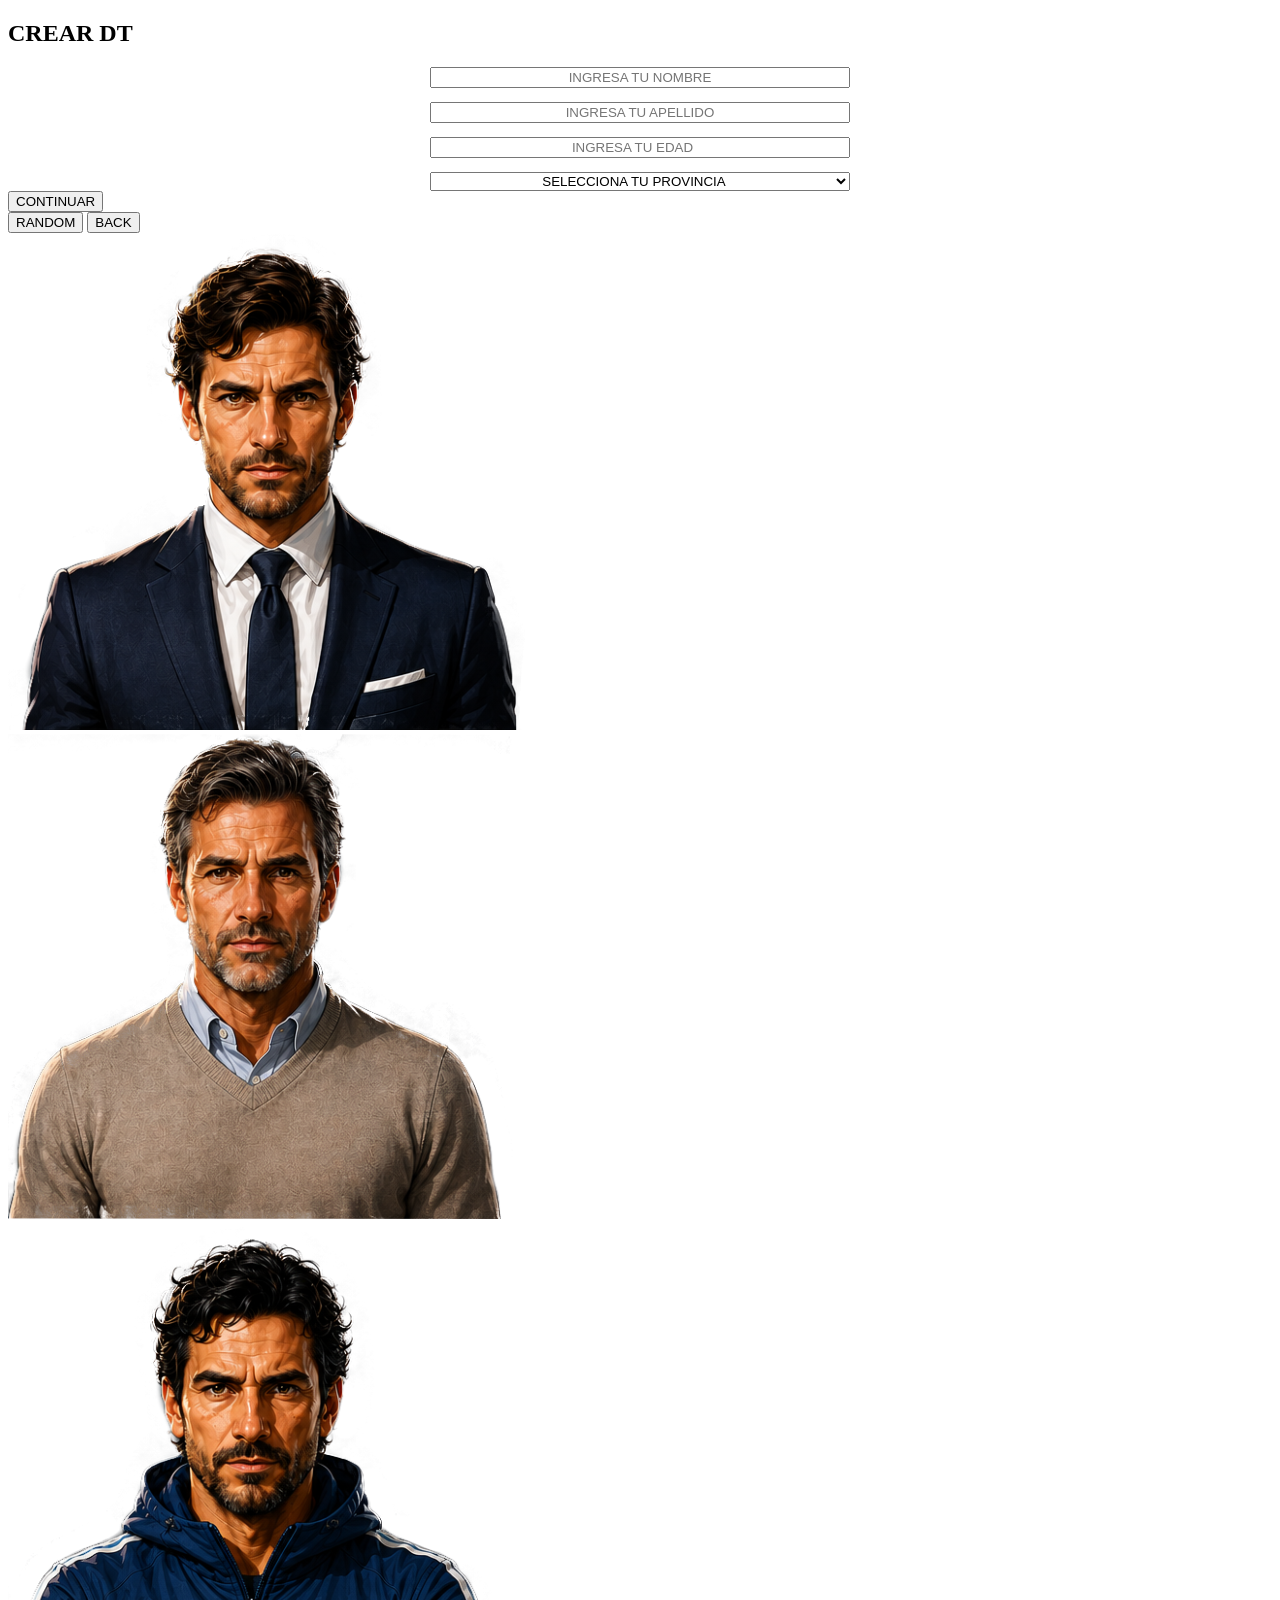
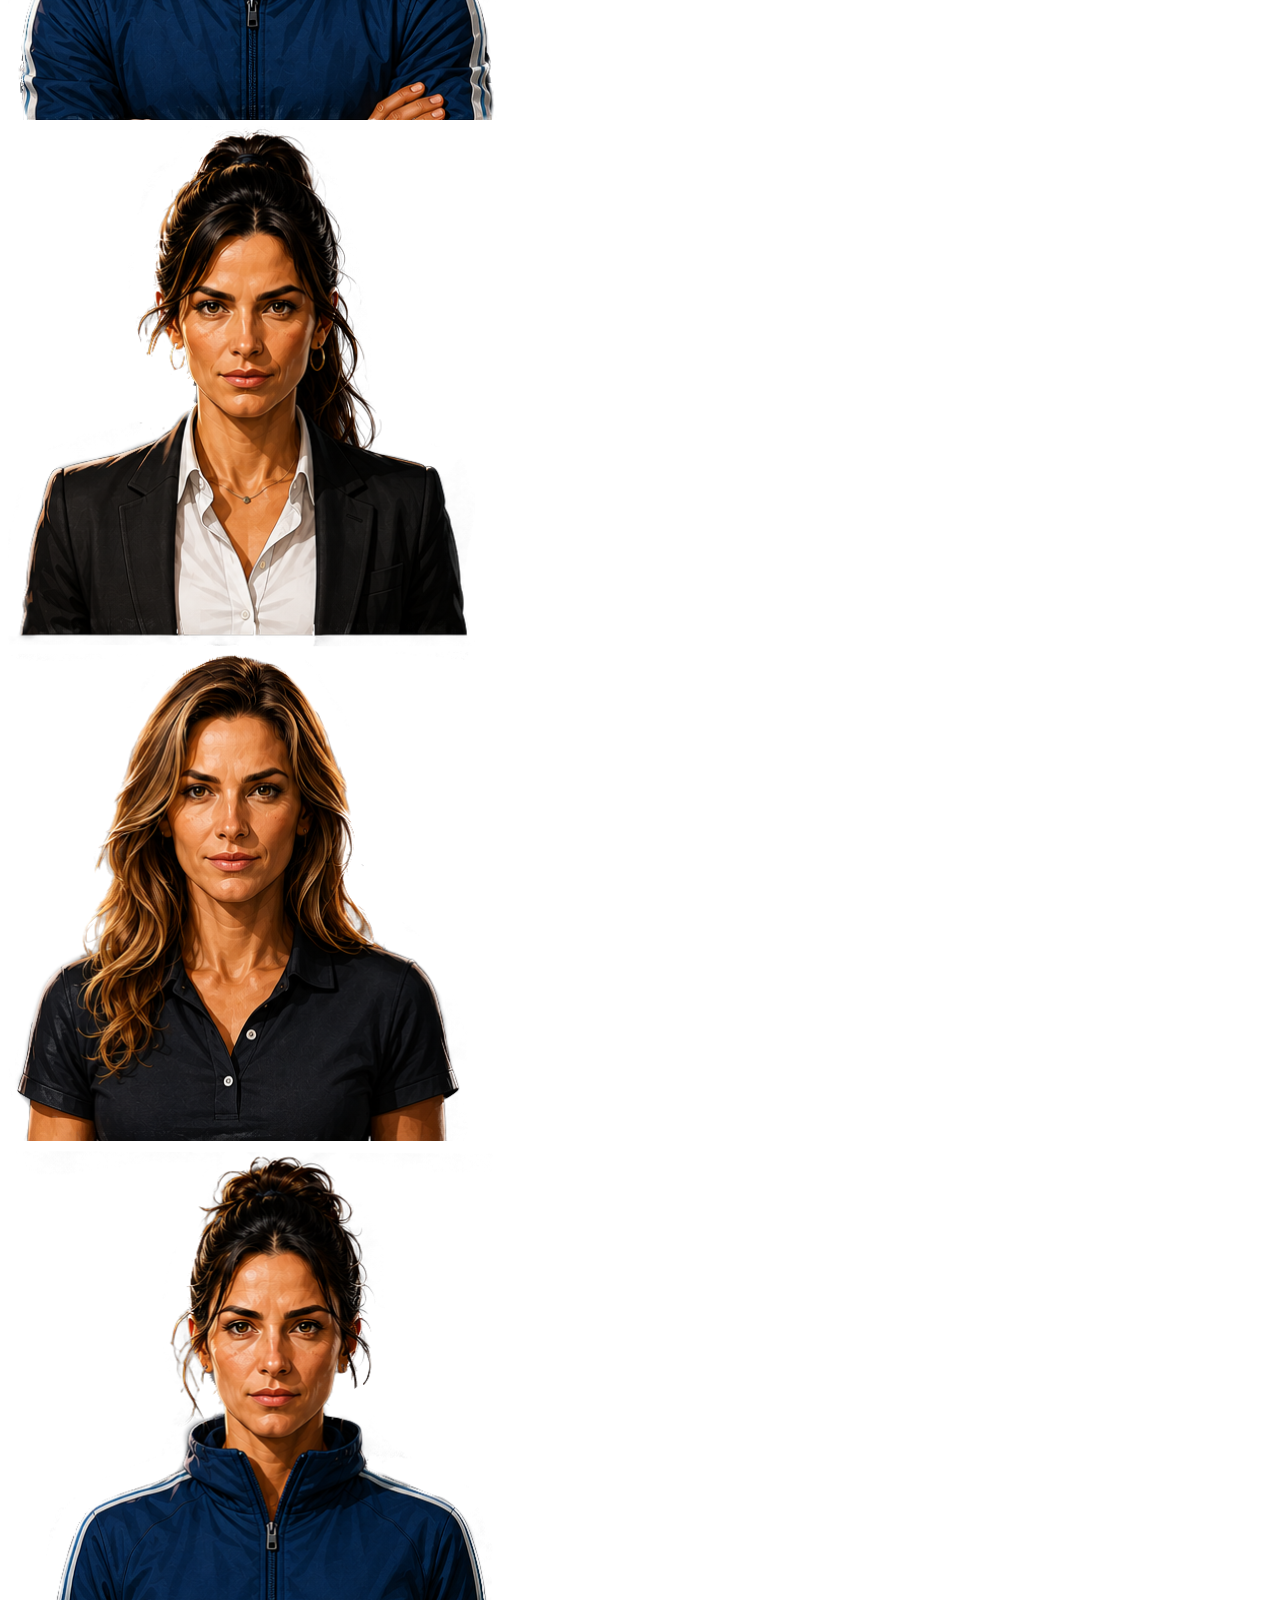
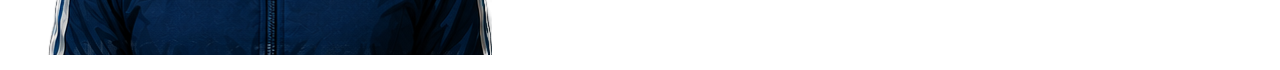
==== src/main/resources/static/front-end/pantallas/crear-dt.html @ dc5cfa99 "agregue front-end" ====
<!DOCTYPE html>
<html lang="es">
<head>
    <meta charset="UTF-8">
    <meta name="viewport" content="width=device-width, initial-scale=1.0">
    <title>Futbol de Memoria - Crear DT</title>
    <link rel="stylesheet" href="../style.css">
    <style>
        .panel-formulario .inputs-inner {
            width: 100%;
            max-width: 420px;
            margin: 0 auto;
            box-sizing: border-box;
            display: flex;
            flex-direction: column;
            gap: 14px;
        }

        .panel-formulario .inputs-inner .login-input-field {
            width: 100%;
            box-sizing: border-box;
            display: block;
            text-align: center;
            text-align-last: center;
        }
    </style>
</head>
<body id="crear-dt-body">
    <div class="crear-dt-container">
        <div class="panel-formulario">
            <h2 class="titulo-pantalla">CREAR DT</h2>

            <form id="form-registro-dt">
                <div class="inputs-inner">
                    <input type="text" id="dt-name" class="login-input-field" placeholder="INGRESA TU NOMBRE" required>
                    <input type="text" id="dt-lastname" class="login-input-field" placeholder="INGRESA TU APELLIDO" required>
                    <input type="number" id="dt-age" class="login-input-field" placeholder="INGRESA TU EDAD" min="18" max="99" required>

                    <select id="dt-province" class="login-input-field select-field" required>
                        <option value="" disabled selected>SELECCIONA TU PROVINCIA</option>
                        <option value="buenos-aires">Buenos Aires</option>
                        <option value="capital-federal">Capital Federal</option>
                        <option value="cordoba">Cordoba</option>
                        <option value="mendoza">Mendoza</option>
                        <option value="santa-fe">Santa Fe</option>
                        <option value="tucuman">Tucuman</option>
                        <option value="sanjuan">San Juan</option>
                    </select>
                </div>

                <button type="submit" id="btn-continuar-dt" class="btn-login-esport btn-continuar-dt">CONTINUAR</button>

                <div class="buttons-row">
                    <button type="button" id="btn-random" class="btn-small-esport">RANDOM</button>
                    <button type="button" id="btn-back" class="btn-small-esport">BACK</button>
                </div>
            </form>
        </div>

        <div class="panel-avatares">
            <div class="grid-avatares">
                <div class="avatar-card" data-avatar="1"><div class="avatar-frame"><img src="../assets/avatar-1.png" alt="DT 1" class="avatar-img"></div></div>
                <div class="avatar-card" data-avatar="2"><div class="avatar-frame"><img src="../assets/avatar-2.png" alt="DT 2" class="avatar-img"></div></div>
                <div class="avatar-card" data-avatar="3"><div class="avatar-frame"><img src="../assets/avatar-3.png" alt="DT 3" class="avatar-img"></div></div>
                <div class="avatar-card" data-avatar="4"><div class="avatar-frame"><img src="../assets/avatar-4.png" alt="DT 4" class="avatar-img"></div></div>
                <div class="avatar-card" data-avatar="5"><div class="avatar-frame"><img src="../assets/avatar-5.png" alt="DT 5" class="avatar-img"></div></div>
                <div class="avatar-card" data-avatar="6"><div class="avatar-frame"><img src="../assets/avatar-6.png" alt="DT 6" class="avatar-img"></div></div>
            </div>
        </div>
    </div>

    <script src="../scripts/storage.js"></script>
    <script src="../scripts/crear-dt.js"></script>
</body>
</html>
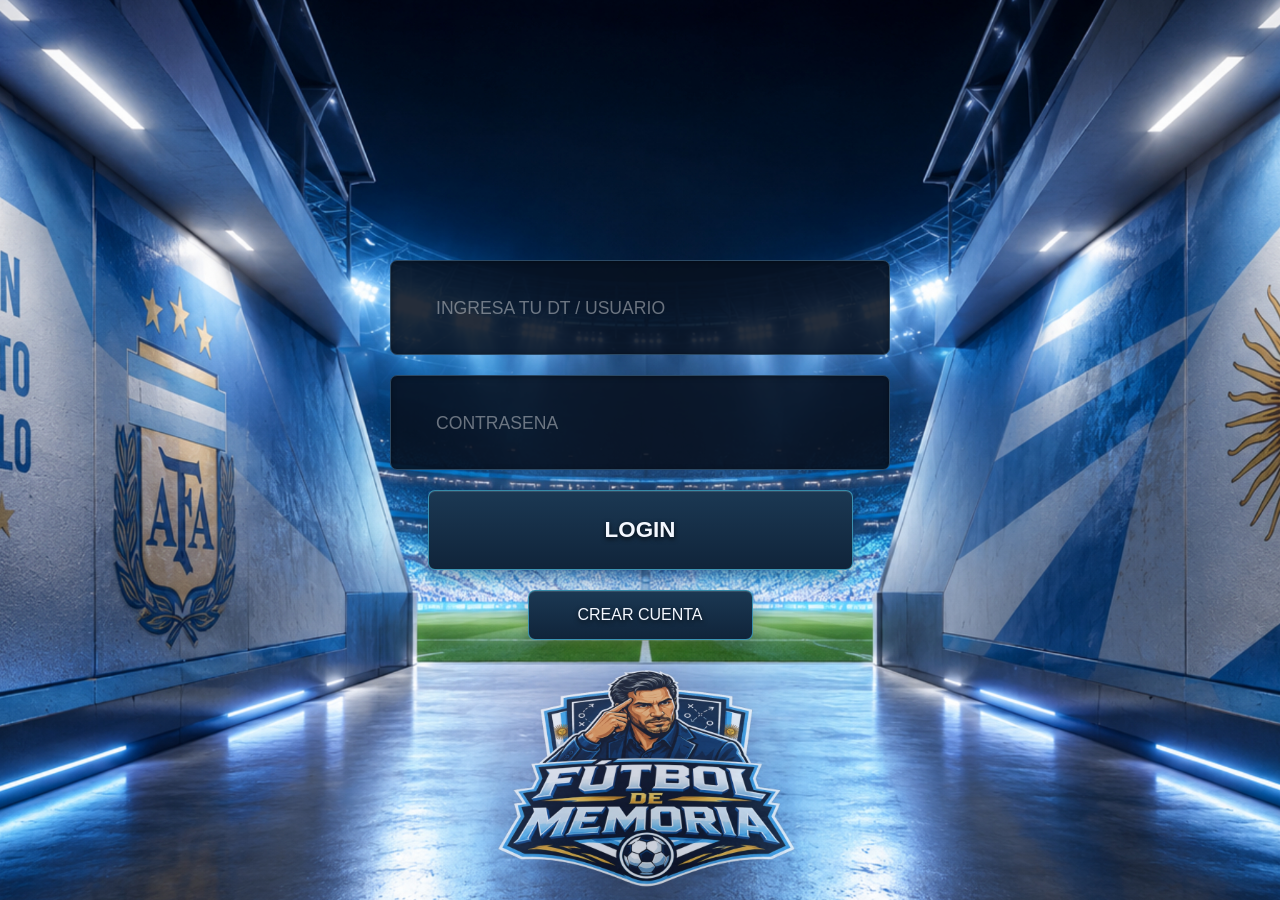
==== commit 628700c5: "conecciones con el front-end y el back-end" ====
--- a/src/main/resources/static/front-end/pantallas/crear-dt.html
+++ b/src/main/resources/static/front-end/pantallas/crear-dt.html
@@ -1,10 +1,12 @@
-<!DOCTYPE html>
+﻿<!DOCTYPE html>
 <html lang="es">
 <head>
+    <meta name="api-base-url" content="/api">
     <meta charset="UTF-8">
     <meta name="viewport" content="width=device-width, initial-scale=1.0">
     <title>Futbol de Memoria - Crear DT</title>
     <link rel="stylesheet" href="../style.css">
+    <link rel="stylesheet" href="../ui-system.css">
     <style>
         .panel-formulario .inputs-inner {
             width: 100%;
@@ -69,7 +71,10 @@
         </div>
     </div>
 
-    <script src="../scripts/storage.js"></script>
+    <script src="../scripts/core/api-client.js"></script>
+    <script src="../scripts/core/session.js"></script>
+    <script src="../scripts/core/mappers.js"></script>
+    <script src="../scripts/core/services.js"></script>
     <script src="../scripts/crear-dt.js"></script>
 </body>
 </html>
--- a/src/main/resources/static/front-end/style.css
+++ b/src/main/resources/static/front-end/style.css
@@ -0,0 +1,3331 @@
+/* --- CONFIGURACIÓN GLOBAL DE PANTALLAS --- */
+html, body {
+    margin: 0;
+    padding: 0;
+    width: 100%;
+    height: 100vh;
+    background-color: #050a14;
+    overflow: hidden;
+}
+
+.screen-container {
+    position: absolute;
+    top: 0;
+    left: 0;
+    width: 100vw;
+    height: 100vh;
+    display: flex;
+    flex-direction: column;
+    align-items: center;
+    justify-content: center;
+    background-size: cover;
+    background-position: center;
+    background-repeat: no-repeat;
+    transition: opacity 0.8s ease-in-out; /* Transición suave de desvanecido */
+    opacity: 1;
+    z-index: 10;
+}
+
+/* Clase utilitaria para ocultar pantallas con suavidad */
+.screen-container.hidden {
+    opacity: 0;
+    pointer-events: none;
+    z-index: 1;
+}
+
+/* --- ESTILOS ESPECÍFICOS DE LA SPLASH SCREEN --- */
+#splash-screen {
+    background-image: url('assets/fondo-vestuario.jpg'); /* Tu nueva imagen del vestuario */
+    justify-content: flex-end; /* Empuja el contenedor de carga hacia abajo */
+    padding-bottom: 8vh; /* Lo separa del borde inferior usando alto de pantalla dinámico (Viewport Height) */
+}
+
+.loading-container {
+    text-align: center;
+    width: 100%;
+    max-width: 600px;
+}
+
+/* Tipografía deportiva para el texto de carga */
+.text-cargando {
+    font-family: 'Arial Black', 'Impact', sans-serif;
+    font-size: 2rem;
+    color: #ffffff;
+    letter-spacing: 3px;
+    text-shadow: 0 4px 12px rgba(0, 0, 0, 0.9); /* Sombra pesada para que se lea perfecto sobre el piso claro */
+    text-transform: uppercase;
+    animation: palpitar 1.5s infinite ease-in-out; /* Efecto gamer de parpadeo suave */
+}
+
+/* Animación de palpitación para el texto de recursos */
+@keyframes palpitar {
+    0% { opacity: 0.4; }
+    50% { opacity: 1; }
+    100% { opacity: 0.4; }
+}
+
+/* 2. Modificar o agregar esta clase para que no se achique el contenedor */
+.screen-container {
+    width: 100%;
+    height: 100vh; /* Fuerza las pantallas a medir el 100% de la ventana */
+    display: flex;
+    flex-direction: column;
+    align-items: center;
+    justify-content: center;
+    box-sizing: border-box;
+}
+
+/* 3. Ajuste fino a tu ID de Login actual */
+#login-screen {
+    position: relative;
+    width: 100vw;
+    height: 100vh;
+    background-image: url('assets/fondo-estadio.jpg');
+    background-size: cover;
+    /* CAMBIO CLAVE: Usamos 'bottom center' para que el piso y el logo nunca se corten */
+    background-position: bottom center; 
+    background-repeat: no-repeat;
+    display: flex;
+    flex-direction: column;
+    align-items: center;
+    justify-content: center;
+    overflow: hidden;
+}
+
+
+/* Contenedor principal que agrupa todo el formulario */
+.login-form-container {
+    display: flex;
+    flex-direction: column;
+    align-items: center;
+    gap: 20px; /* Espaciado vertical idéntico entre elementos */
+    width: 100%;
+    max-width: 500px; /* Ancho máximo adaptado a tu diseño */
+    margin: 0 auto;
+}
+
+/* Campos de entrada (Usuario y Contraseña) */
+.login-input-field {
+    width: 100%;
+    height: 95px; 
+    background-image: none; 
+    background-size: 100% 100%;
+    background-repeat: no-repeat;
+    background-color: transparent;
+    border: none;
+    outline: none;    
+    color: #ffffff;
+    font-family: 'Arial Black', 'Impact', sans-serif;
+    font-size: 1.2rem;
+    padding: 0 45px; /* Margen interno para que el texto no pise los bordes biselados */
+    text-transform: uppercase; /* Fuerza las mayúsculas estilo eSport */
+}
+
+
+.login-input-field::placeholder {
+    color: rgba(255, 255, 255, 0.4);
+    font-size: 1.1rem;
+}
+
+/* El Botón Dorado de Login */
+.btn-login-esport {
+    width: 85%; 
+    height: 80px; 
+    background-image: none; /* Tu botón dorado de CorelDRAW */
+    background-size: 100% 100%;
+    background-repeat: no-repeat;
+    background-color: transparent;
+    border: none;
+    outline: none;
+    cursor: pointer;
+    
+    /* Configuración del texto del botón */
+    color: #ffffff;
+    font-family: 'Arial Black', 'Impact', sans-serif;
+    font-size: 1.4rem;
+    font-weight: bold;
+    text-shadow: 0 2px 4px rgba(0, 0, 0, 0.8); /* Sombra para resaltar las letras */
+    text-transform: uppercase;
+    display: flex;
+    align-items: center;
+    justify-content: center;
+    transition: transform 0.1s ease, filter 0.2s ease;
+}
+
+/* Efectos de interactividad gamer (Feedback visual) */
+.btn-login-esport:hover {
+    filter: brightness(1.2); /* Brilla un poco más cuando pasás el mouse */
+}
+
+.btn-login-esport:active {
+    transform: scale(0.97); /* Efecto de hundimiento tipo botón real al hacer clic */
+}
+/* Fondo específico para la pantalla de Crear DT */
+#crear-dt-body {
+    background-image: url('assets/fondo-creardt.jpg');
+    background-size: cover;
+    background-position: center;
+    background-repeat: no-repeat;
+    height: 100vh;
+    display: flex;
+    align-items: center;
+    justify-content: center;
+}
+
+.crear-dt-container {
+    display: flex;
+    gap: 40px;
+    width: 100%;
+    max-width: 1200px; /* Ajusta la zona segura central */
+    justify-content: center;
+}
+
+.panel-formulario {
+    width: 450px;
+    background: rgba(5, 10, 20, 0.75);
+    border-radius: 16px;
+    border: 1px solid rgba(176, 196, 222, 0.2);  
+    box-shadow: 0 10px 30px rgba(0, 0, 0, 0.7);
+     padding: 40px 30px;
+    text-align: center;
+    backdrop-filter: blur(4px); 
+}
+
+.panel-avatares {
+    width: 550px;
+    background: rgba(5, 10, 20, 0.75);
+    border-radius: 16px;
+    border: 1px solid rgba(176, 196, 222, 0.2);   
+    box-shadow: 0 10px 30px rgba(0, 0, 0, 0.7);
+    padding: 40px;
+    backdrop-filter: blur(4px);
+}
+
+
+.titulo-pantalla {
+    font-family: 'Arial Black', sans-serif;
+    font-size: 1.8rem;
+    color: #ffffff;
+    margin-bottom: 25px;
+    letter-spacing: 2px;
+}
+
+.select-field {
+    appearance: none;
+    -webkit-appearance: none;
+    -moz-appearance: none;
+    cursor: pointer;
+    text-align: center;
+    text-align-last: center;
+}
+
+/* Mismo tono que ::placeholder de los inputs cuando no hay provincia elegida */
+.select-field:invalid {
+    color: rgba(255, 255, 255, 0.4);
+    font-size: 1.1rem;
+}
+
+.select-field:valid {
+    color: #ffffff;
+}
+.select-field option{
+    background-color: #032146; 
+    color: #ffffff;
+    font-family: 'Impact', 'Arial Narrow', sans-serif;
+    font-size: 20px;
+    text-transform: uppercase;
+    padding: 10px 20px;
+}
+
+.buttons-row {
+    display: flex;
+    justify-content: space-between;
+    margin-top: 20px;
+}
+
+.btn-small-esport {
+    width: 45%;
+    height: 50px;
+    background-image: none;
+    background-size: 100% 100%;
+    background-color: transparent;
+    border: none;
+    color: #ffffff;
+    font-family: 'Arial Black', sans-serif;
+    font-size: 1rem;
+    cursor: pointer;
+    transition: transform 0.1s;
+}
+
+.btn-small-esport:active { transform: scale(0.95); }
+
+.grid-avatares {
+    display: grid;
+    grid-template-columns: repeat(2, 1fr);
+    gap: 20px;
+    justify-items: center;
+}
+
+.avatar-card {
+    cursor: pointer;
+    transition: transform 0.2s, filter 0.2s;
+}
+
+.avatar-frame {
+    width: 140px; 
+    height: 140px;
+    background-image: none; 
+    background-size: 100% 100%;
+    padding: 8px; 
+}
+
+.avatar-img {
+    width: 100%;
+    height: 100%;
+    object-fit: cover;
+    border-radius: 4px;
+}
+
+.avatar-card:hover {
+    transform: scale(1.05);
+}
+
+.avatar-card.selected {
+    filter: drop-shadow(0 0 15px #ffd700) brightness(1.2); 
+}
+/* FONDO DE LA PANTALLA SELECCIÓN DE CLUB */
+#elegir-club-body {
+    background-image: url('assets/fondo-hinchada-smoke.jpg'); /* Tu fondo épico horizontal */
+    background-size: cover;
+    background-position: center;
+    height: 100vh;
+    display: flex;
+    align-items: center;
+    justify-content: center;
+}
+
+.pantalla-clubes-container {
+    display: flex;
+    gap: 30px;
+    width: 100%;
+    max-width: 1300px;
+    height: 85vh; /* Mantiene la interfaz contenida verticalmente */
+}
+
+/* CONTENEDORES CON TRANSPARENCIA NATIVA (Tu sugerencia del bloque anterior) */
+.contenedor-grilla-izq, .contenedor-detalle-der {
+    background: rgba(5, 10, 20, 0.8);
+    border-radius: 16px;
+    border: 1px solid rgba(0, 162, 232, 0.2);
+    box-shadow: 0 10px 40px rgba(0,0,0,0.8);
+    padding: 30px;
+    display: flex;
+    flex-direction: column;
+    backdrop-filter: blur(6px);
+}
+
+.contenedor-grilla-izq { width: 45%; }
+.contenedor-detalle-der { width: 55%; position: relative; }
+
+/* GRILLA DE CLUBES CON SCROLL INTERNO */
+
+
+/* Personalización eSport de la barra de scroll */
+.grid-clubes-scroll::-webkit-scrollbar { width: 6px; }
+.grid-clubes-scroll::-webkit-scrollbar-thumb { background: #00a2e8; border-radius: 3px; }
+
+
+
+/* CAPA DEL CANDADO DEL PANEL DETALLE */
+.lock-layer {
+    position: absolute;
+    top: 0; left: 0; width: 100%; height: 60%;
+    background: rgba(5, 10, 20, 0.5);
+    display: flex;
+    align-items: center;
+    justify-content: center;
+    z-index: 5;
+    border-radius: 16px 16px 0 0;
+}
+.img-candado { max-width: 150px; filter: drop-shadow(0 0 20px #ffd700); }
+
+/* SECCIÓN OBJETIVOS */
+.seccion-objetivos { margin: 20px 0; }
+.separador-objetivos {
+    font-family: 'Impact', sans-serif;
+    color: #00a2e8;
+    border-bottom: 2px solid #00a2e8;
+    padding-bottom: 5px;
+    margin-bottom: 15px;
+    letter-spacing: 1px;
+}
+.container-botones-objetivos {
+    display: flex;
+    flex-direction: column;
+    gap: 10px;
+}
+.btn-objetivo-tag {
+    width: 100%;
+    height: 45px;
+    background-image: none; /* Tu placa estática */
+    background-size: 100% 100%;
+    display: flex;
+    align-items: center;
+    justify-content: center;
+    color: #ffffff;
+    font-family: 'Arial Black', sans-serif;
+    font-size: 0.9rem;
+    text-transform: uppercase;
+}
+
+/* SUELDO Y BOTÓN CONFIRMAR */
+.footer-detalle-club {
+    display: flex;
+    justify-content: space-between;
+    align-items: center;
+    margin-top: auto;
+}
+.sueldo-box span { font-size: 0.75rem; color: #b0c4de; }
+.sueldo-valor {
+    font-size: 1.5rem;
+    color: #ffd700;
+    font-family: 'Impact', sans-serif;
+}
+.btn-login-esport.disabled {
+    filter: grayscale(1);
+    opacity: 0.5;
+    cursor: not-allowed;
+}
+
+
+
+.club-slot-card:hover { 
+    transform: scale(1.08); 
+}
+
+/* Al seleccionar un club, se ilumina respetando la forma de tu marco */
+.club-slot-card.selected { 
+    filter: drop-shadow(0 0 12px #00a2e8) brightness(1.1); 
+}
+
+/* Apaga los clubes bloqueados (3 estrellas o más) de forma sutil en la grilla */
+.club-slot-card.blocked-club {
+    filter: grayscale(0.7) contrast(0.8) opacity(0.5); 
+}
+
+.club-badge-img { 
+    width: 85%; 
+    height: 85%; 
+    object-fit: contain; 
+}
+/* GRILLA DE CLUBES CON SCROLL INTERNO - CORREGIDO */
+.grid-clubes-scroll {
+    display: grid;
+    grid-template-columns: repeat(5, 1fr);
+    gap: 12px;
+    width: 100%;
+    height: 420px; /* IMPORTANTE: Le da la altura física necesaria para que los marcos no colapsen */
+    overflow-y: auto; /* Activa el scroll vertical para los 30 clubes */
+    padding-right: 8px;
+    margin-bottom: 20px;
+    box-sizing: border-box;
+}
+
+/* Casillas individuales de los Clubes */
+.club-slot-card {
+    width: 100%;
+    aspect-ratio: 1 / 1;
+    background-size: 100% 100%;
+    background-repeat: no-repeat;
+    background-color: transparent;
+    cursor: pointer;
+    display: flex;
+    align-items: center;
+    justify-content: center;
+    padding: 14px; /* Margen interno para que el escudo no pise tu marco */
+    box-sizing: border-box;
+    transition: transform 0.2s, filter 0.2s;
+}
+
+/* ==========================================================================
+   PANTALLA ELEGIR CLUB - MOCKUP ESPORT
+   ========================================================================== */
+#elegir-club-body {
+    position: relative;
+    min-height: 100vh;
+    width: 100vw;
+    background:
+        linear-gradient(180deg, rgba(4, 10, 20, 0.08) 0%, rgba(4, 10, 20, 0.05) 48%, rgba(180, 230, 255, 0.18) 100%),
+        url('assets/fondo-hinchada-smoke.jpg');
+    background-size: cover;
+    background-position: center;
+    display: flex;
+    align-items: center;
+    justify-content: center;
+    padding: clamp(14px, 2.2vw, 34px);
+    box-sizing: border-box;
+}
+
+#elegir-club-body::before {
+    content: "";
+    position: fixed;
+    inset: 0;
+    pointer-events: none;
+    background:
+        radial-gradient(circle at 25% 0%, rgba(75, 205, 255, 0.16), transparent 32%),
+        radial-gradient(circle at 78% 15%, rgba(255, 203, 71, 0.13), transparent 26%),
+        linear-gradient(90deg, rgba(0, 0, 0, 0.24), transparent 22%, transparent 78%, rgba(0, 0, 0, 0.28));
+    mix-blend-mode: screen;
+}
+
+.club-stage {
+    position: relative;
+    z-index: 1;
+    width: min(1160px, 96vw);
+    min-height: min(720px, 90vh);
+    display: grid;
+    grid-template-columns: minmax(360px, 0.95fr) minmax(380px, 1.05fr);
+    gap: clamp(24px, 4vw, 56px);
+    align-items: stretch;
+}
+
+.club-picker-panel,
+.club-detail-panel {
+    position: relative;
+    min-height: 0;
+    border: 1px solid rgba(102, 224, 255, 0.22);
+    border-radius: 8px;
+    background:
+        linear-gradient(180deg, rgba(12, 18, 31, 0.78), rgba(7, 10, 18, 0.58)),
+        rgba(5, 10, 18, 0.58);
+    box-shadow:
+        0 24px 48px rgba(0, 0, 0, 0.54),
+        inset 0 1px 0 rgba(255, 255, 255, 0.12),
+        inset 0 -1px 0 rgba(60, 215, 255, 0.14);
+    backdrop-filter: blur(5px);
+}
+
+.club-picker-panel {
+    display: grid;
+    grid-template-rows: auto 1fr auto;
+    padding: clamp(18px, 2.3vw, 30px);
+}
+
+.club-detail-panel {
+    display: flex;
+    flex-direction: column;
+    padding: clamp(18px, 2.5vw, 32px);
+    overflow: hidden;
+}
+
+.club-screen-title {
+    margin: 0 0 clamp(14px, 2vh, 22px);
+    color: #ffffff;
+    font-family: Impact, 'Arial Black', sans-serif;
+    font-size: clamp(1.45rem, 2.1vw, 2rem);
+    font-weight: 900;
+    line-height: 1;
+    text-align: center;
+    text-transform: uppercase;
+    letter-spacing: 0;
+    text-shadow:
+        0 2px 0 #111827,
+        0 0 14px rgba(82, 216, 255, 0.55);
+}
+
+#elegir-club-body .grid-clubes-scroll {
+    width: 100%;
+    height: auto;
+    max-height: none;
+    display: grid;
+    grid-template-columns: repeat(5, minmax(0, 1fr));
+    align-content: center;
+    gap: clamp(7px, 1vw, 12px);
+    padding: 0;
+    margin: 0;
+    overflow: visible;
+}
+
+#elegir-club-body .club-slot-card {
+    position: relative;
+    width: 100%;
+    min-width: 0;
+    aspect-ratio: 1 / 1;
+    border: 0;
+    border-radius: 4px;
+    background-color: transparent;
+    background-position: center;
+    background-repeat: no-repeat;
+    background-size: 100% 100%;
+    padding: clamp(9px, 1.1vw, 15px);
+    cursor: pointer;
+    filter: drop-shadow(0 7px 7px rgba(0, 0, 0, 0.8));
+}
+
+#elegir-club-body .club-slot-card::after {
+    content: "";
+    position: absolute;
+    inset: 14%;
+    border-radius: 4px;
+    background: linear-gradient(145deg, rgba(0, 0, 0, 0.88), rgba(255, 255, 255, 0.08));
+    box-shadow: inset 0 0 14px rgba(104, 231, 255, 0.18);
+    opacity: 0;
+    transition: opacity 0.18s ease;
+}
+
+#elegir-club-body .club-slot-card.blocked-club::after {
+    opacity: 0.68;
+}
+
+#elegir-club-body .club-slot-card:hover {
+    transform: translateY(-2px) scale(1.05);
+    filter: drop-shadow(0 0 14px rgba(84, 220, 255, 0.8)) brightness(1.08);
+}
+
+#elegir-club-body .club-slot-card.selected {
+    transform: translateY(-1px) scale(1.04);
+    filter: drop-shadow(0 0 14px #49ddff) drop-shadow(0 0 8px rgba(255, 207, 73, 0.55)) brightness(1.16);
+}
+
+#elegir-club-body .club-badge-img {
+    position: relative;
+    z-index: 1;
+    width: 80%;
+    height: 80%;
+    object-fit: contain;
+    filter: drop-shadow(0 4px 4px rgba(0, 0, 0, 0.75));
+}
+
+#elegir-club-body .club-slot-lock {
+    position: absolute;
+    z-index: 3;
+    top: 50%;
+    left: 50%;
+    width: 48%;
+    height: 48%;
+    object-fit: contain;
+    transform: translate(-50%, -50%);
+    pointer-events: none;
+    opacity: 0.9;
+    filter:
+        drop-shadow(0 0 7px rgba(255, 216, 84, 0.95))
+        drop-shadow(0 0 12px rgba(255, 169, 27, 0.75))
+        drop-shadow(0 3px 4px rgba(0, 0, 0, 0.88));
+}
+
+.row-botones-club {
+    display: flex;
+    justify-content: center;
+    gap: clamp(18px, 3vw, 38px);
+    margin-top: clamp(13px, 2vh, 22px);
+}
+
+#elegir-club-body .row-botones-club .btn-small-esport {
+    width: min(150px, 42%);
+    height: clamp(36px, 4.6vh, 48px);
+    background-image: none;
+    color: #dff9ff;
+    font-size: clamp(0.68rem, 0.9vw, 0.86rem);
+    text-shadow: 0 0 8px rgba(77, 219, 255, 0.85), 0 2px 3px #000;
+}
+
+.club-detail-top {
+    display: grid;
+    grid-template-columns: minmax(130px, 170px) 1fr;
+    gap: clamp(18px, 2.4vw, 26px);
+    align-items: start;
+}
+
+#elegir-club-body .escudo-detalle-frame {
+    width: 100%;
+    aspect-ratio: 1 / 1;
+    display: flex;
+    align-items: center;
+    justify-content: center;
+    padding: 18px;
+    box-sizing: border-box;
+    border-radius: 6px;
+    background:
+        linear-gradient(145deg, rgba(18, 7, 30, 0.9), rgba(11, 11, 19, 0.76));
+    background-size: cover;
+    background-position: center;
+    box-shadow:
+        inset 0 0 26px rgba(174, 82, 255, 0.45),
+        0 0 20px rgba(125, 79, 255, 0.52),
+        0 10px 22px rgba(0, 0, 0, 0.72);
+}
+
+#elegir-club-body .escudo-detalle-frame img {
+    max-width: 88%;
+    max-height: 88%;
+    object-fit: contain;
+    filter: drop-shadow(0 6px 6px rgba(0, 0, 0, 0.72));
+}
+
+.info-rapida-club {
+    min-width: 0;
+    color: #ffffff;
+}
+
+.info-rapida-club h2 {
+    margin: 0 0 10px;
+    color: #d997ff;
+    font-family: Impact, 'Arial Black', sans-serif;
+    font-size: clamp(1.65rem, 2.9vw, 2.45rem);
+    line-height: 0.95;
+    text-transform: uppercase;
+    letter-spacing: 0;
+    text-shadow: 0 0 12px rgba(190, 90, 255, 0.72), 0 3px 4px #000;
+}
+
+.info-rapida-club p {
+    margin: 2px 0;
+    color: #ffffff;
+    font-family: 'Arial Black', Impact, sans-serif;
+    font-size: clamp(0.78rem, 1.1vw, 0.98rem);
+    line-height: 1.15;
+    text-shadow: 0 2px 4px #000;
+}
+
+.estrellas-container {
+    display: flex;
+    gap: 2px;
+    margin-top: 10px;
+    font-size: clamp(1rem, 1.6vw, 1.45rem);
+    line-height: 1;
+}
+
+.star-on {
+    color: #ffd049;
+    text-shadow: 0 0 10px rgba(255, 209, 73, 0.8), 0 2px 3px #000;
+}
+
+.star-off {
+    color: rgba(255, 255, 255, 0.24);
+}
+
+#elegir-club-body .lock-layer {
+    top: clamp(100px, 18vh, 180px);
+    left: 47%;
+    width: min(235px, 42%);
+    height: auto;
+    aspect-ratio: 0.78 / 1;
+    background: transparent;
+    border-radius: 0;
+    z-index: 4;
+    pointer-events: none;
+}
+
+#elegir-club-body .img-candado {
+    width: 100%;
+    max-width: none;
+    opacity: 0.78;
+    filter:
+        drop-shadow(0 0 12px rgba(255, 201, 61, 0.95))
+        drop-shadow(0 0 28px rgba(255, 155, 23, 0.48));
+}
+
+.descripcion-club-texto {
+    position: relative;
+    z-index: 2;
+    margin: clamp(18px, 3vh, 34px) 0 clamp(12px, 2vh, 18px);
+    max-width: 94%;
+    color: #ffffff;
+    font-family: 'Arial Black', Impact, sans-serif;
+    font-size: clamp(0.78rem, 1.05vw, 0.96rem);
+    line-height: 1.42;
+    text-shadow: 0 2px 4px #000, 0 0 10px rgba(0, 0, 0, 0.85);
+}
+
+#elegir-club-body .seccion-objetivos {
+    position: relative;
+    z-index: 2;
+    width: min(330px, 78%);
+    margin: 0 auto 10px;
+}
+
+#elegir-club-body .separador-objetivos {
+    height: 34px;
+    display: flex;
+    align-items: center;
+    justify-content: center;
+    margin: 0 0 8px;
+    padding: 0;
+    border: 2px solid rgba(77, 220, 255, 0.95);
+    border-radius: 4px;
+    background: rgba(8, 18, 30, 0.76);
+    box-shadow: inset 0 0 11px rgba(74, 221, 255, 0.42), 0 0 10px rgba(74, 221, 255, 0.4);
+    color: #ffffff;
+    font-family: 'Arial Black', Impact, sans-serif;
+    font-size: 0.86rem;
+    text-align: center;
+    text-shadow: 0 2px 3px #000;
+}
+
+#elegir-club-body .container-botones-objetivos {
+    display: flex;
+    flex-direction: column;
+    gap: 8px;
+}
+
+#elegir-club-body .btn-objetivo-tag {
+    height: 33px;
+    min-height: 33px;
+    padding: 0 12px;
+    box-sizing: border-box;
+    border: 2px solid rgba(73, 218, 255, 0.92);
+    border-radius: 4px;
+    background:
+        linear-gradient(90deg, rgba(9, 24, 39, 0.84), rgba(28, 49, 70, 0.8), rgba(9, 24, 39, 0.84));
+    box-shadow: inset 0 0 10px rgba(73, 218, 255, 0.32), 0 0 8px rgba(73, 218, 255, 0.32);
+    color: #ffffff;
+    font-size: clamp(0.68rem, 0.9vw, 0.84rem);
+    line-height: 1;
+    text-shadow: 0 2px 3px #000;
+}
+
+#elegir-club-body .footer-detalle-club {
+    position: relative;
+    z-index: 2;
+    display: grid;
+    grid-template-columns: minmax(148px, 190px) minmax(160px, 220px);
+    gap: 14px;
+    align-items: end;
+    justify-content: end;
+    margin-top: auto;
+}
+
+#elegir-club-body .sueldo-box {
+    padding: 5px 12px 8px;
+    border: 2px solid rgba(255, 204, 59, 0.9);
+    border-radius: 5px;
+    background: rgba(40, 27, 5, 0.72);
+    box-shadow: inset 0 0 12px rgba(255, 205, 59, 0.26), 0 0 10px rgba(255, 205, 59, 0.22);
+    text-align: center;
+}
+
+#elegir-club-body .sueldo-box span {
+    display: block;
+    margin-bottom: 2px;
+    color: #ffffff;
+    font-family: 'Arial Black', Impact, sans-serif;
+    font-size: 0.55rem;
+    line-height: 1;
+    text-shadow: 0 2px 3px #000;
+}
+
+#elegir-club-body .sueldo-valor {
+    display: block;
+    color: #ffffff;
+    font-family: 'Arial Black', Impact, sans-serif;
+    font-size: clamp(0.88rem, 1.1vw, 1.05rem);
+    line-height: 1.1;
+    text-shadow: 0 0 8px rgba(255, 211, 72, 0.8), 0 2px 3px #000;
+}
+
+#elegir-club-body #btn-confirmar-club {
+    width: 100%;
+    height: 50px;
+    font-size: clamp(0.72rem, 0.9vw, 0.9rem);
+}
+
+#elegir-club-body .hidden {
+    display: none !important;
+}
+
+@media (max-width: 980px) {
+    html,
+    body {
+        overflow-y: auto;
+        min-height: 100%;
+    }
+
+    #elegir-club-body {
+        align-items: flex-start;
+        min-height: 100vh;
+        height: auto;
+        overflow-y: auto;
+    }
+
+    .club-stage {
+        width: min(680px, 96vw);
+        min-height: 0;
+        grid-template-columns: 1fr;
+        gap: 18px;
+    }
+
+    .club-picker-panel,
+    .club-detail-panel {
+        min-height: auto;
+    }
+
+    .club-detail-top {
+        grid-template-columns: minmax(100px, 140px) 1fr;
+    }
+
+    #elegir-club-body .footer-detalle-club {
+        grid-template-columns: 1fr;
+        justify-content: stretch;
+    }
+}
+
+@media (max-width: 560px) {
+    #elegir-club-body {
+        padding: 10px;
+    }
+
+    .club-picker-panel,
+    .club-detail-panel {
+        padding: 14px;
+    }
+
+    #elegir-club-body .grid-clubes-scroll {
+        grid-template-columns: repeat(4, minmax(0, 1fr));
+        gap: 7px;
+    }
+
+    .club-detail-top {
+        grid-template-columns: 1fr;
+    }
+
+    #elegir-club-body .escudo-detalle-frame {
+        width: min(155px, 48vw);
+    }
+
+    #elegir-club-body .seccion-objetivos,
+    .descripcion-club-texto {
+        width: 100%;
+        max-width: 100%;
+    }
+
+    #elegir-club-body .lock-layer {
+        top: 112px;
+        left: auto;
+        right: 12px;
+        width: 118px;
+    }
+}
+
+/* ==========================================================================
+   PANTALLA MENU PRINCIPAL
+   ========================================================================== */
+.btn-continuar-dt {
+    width: 100%;
+    max-width: 360px;
+    height: 66px;
+    margin: 20px auto 0;
+    font-size: 1rem;
+}
+
+#menu-body {
+    width: 100vw;
+    min-height: 100vh;
+    background:
+        linear-gradient(90deg, rgba(3, 8, 18, 0.18), rgba(3, 8, 18, 0.02) 42%, rgba(3, 8, 18, 0.28)),
+        url('assets/fondo-menu.jpg');
+    background-size: cover;
+    background-position: center;
+    background-repeat: no-repeat;
+    overflow: hidden;
+    color: #ffffff;
+    font-family: 'Arial Black', Impact, sans-serif;
+}
+
+.menu-screen {
+    position: relative;
+    width: 100vw;
+    height: 100vh;
+    padding-top: clamp(16px, 2.8vh, 36px);
+    box-sizing: border-box;
+}
+
+.menu-header {
+    position: relative;
+    width: min(1860px, 99vw);
+    height: clamp(126px, 15.6vh, 176px);
+    margin: 0 auto;
+    display: grid;
+    grid-template-columns: minmax(360px, 1fr) minmax(160px, 240px) minmax(360px, 1fr);
+    align-items: center;
+    background-image: none;
+    background-repeat: no-repeat;
+    background-size: 100% 100%;
+    filter: drop-shadow(0 0 18px rgba(74, 220, 255, 0.62));
+}
+
+.menu-dt-card,
+.menu-club-card {
+    display: flex;
+    align-items: center;
+    gap: clamp(10px, 0.9vw, 15px);
+    min-width: 0;
+    height: 62%;
+    align-self: center;
+    padding: clamp(8px, 1vh, 14px) clamp(96px, 8vw, 166px) 0;
+    box-sizing: border-box;
+    overflow: hidden;
+}
+
+.menu-dt-card {
+    justify-content: flex-start;
+    padding-right: clamp(100px, 7vw, 150px);
+    height: 72%;
+}
+
+.menu-club-card {
+    justify-content: flex-end;
+    text-align: right;
+    padding-left: clamp(132px, 9vw, 190px);
+}
+
+.menu-media-box {
+    flex: 0 0 auto;
+    width: clamp(54px, 4.65vw, 82px);
+    height: clamp(54px, 4.65vw, 82px);
+    display: flex;
+    align-items: center;
+    justify-content: center;
+    overflow: hidden;
+}
+
+.menu-avatar,
+.menu-club-badge {
+    width: 100%;
+    height: 100%;
+    object-fit: contain;
+    filter: drop-shadow(0 0 8px rgba(74, 220, 255, 0.74)) drop-shadow(0 4px 5px rgba(0, 0, 0, 0.85));
+}
+
+.menu-avatar {
+    border-radius: 4px;
+    align-self: center;
+}
+
+.menu-club-badge {
+    align-self: center;
+}
+
+.menu-dt-info,
+.menu-club-info {
+    flex: 1;
+    min-width: 0;
+    max-width: 100%;
+    text-shadow: 0 2px 4px #000;
+}
+
+.menu-dt-info {
+    display: grid;
+    grid-template-columns: minmax(0, 1fr) minmax(110px, 34%) minmax(0, 1fr);
+    align-items: center;
+    gap: clamp(6px, 0.8vw, 14px);
+    height: 100%;
+}
+
+.menu-dt-name-col,
+.menu-dt-meta-col {
+    display: flex;
+    flex-direction: column;
+    justify-content: center;
+    min-width: 0;
+}
+
+.menu-dt-name-col {
+    justify-self: start;
+    text-align: left;
+    padding-left: clamp(2px, 0.4vw, 6px);
+}
+
+.menu-dt-meta-col {
+    justify-self: end;
+    align-items: flex-end;
+    text-align: right;
+    padding-right: clamp(2px, 0.4vw, 6px);
+    gap: clamp(2px, 0.35vh, 5px);
+}
+
+.menu-dt-center {
+    justify-self: center;
+    display: flex;
+    flex-direction: column;
+    align-items: center;
+    justify-content: center;
+    gap: clamp(5px, 0.65vh, 8px);
+    width: 100%;
+    max-width: clamp(130px, 16vw, 220px);
+}
+
+.menu-dt-info strong,
+.menu-club-info strong {
+    display: block;
+    max-width: 100%;
+    overflow: hidden;
+    color: #ffffff;
+    font-size: clamp(0.78rem, 1vw, 1.12rem);
+    line-height: 1.05;
+    text-overflow: ellipsis;
+    text-transform: uppercase;
+    white-space: nowrap;
+}
+
+.menu-dt-meta {
+    display: block;
+    overflow: hidden;
+    color: rgba(255, 255, 255, 0.95);
+    font-family: 'Arial Black', Impact, sans-serif;
+    font-size: clamp(0.5rem, 0.64vw, 0.72rem);
+    line-height: 1.1;
+    text-overflow: ellipsis;
+    text-transform: uppercase;
+    white-space: nowrap;
+}
+
+.menu-club-info {
+    display: flex;
+    flex-direction: column;
+    justify-content: center;
+    gap: 2px;
+}
+
+.menu-club-info span {
+    display: block;
+    margin-top: 5px;
+    color: #ffffff;
+    font-size: clamp(0.48rem, 0.62vw, 0.68rem);
+    line-height: 1;
+}
+
+.menu-stars-row {
+    display: flex;
+    align-items: center;
+    justify-content: center;
+    gap: clamp(2px, 0.35vw, 5px);
+    line-height: 1;
+}
+
+.menu-star {
+    font-size: clamp(0.82rem, 1.05vw, 1.08rem);
+    line-height: 1;
+    transition: color 0.2s ease, text-shadow 0.2s ease;
+}
+
+.menu-star.is-filled {
+    color: #ffd24f;
+    text-shadow:
+        0 0 10px rgba(255, 210, 79, 0.95),
+        0 0 18px rgba(255, 170, 40, 0.55),
+        0 2px 3px #000;
+}
+
+.menu-star.is-empty {
+    color: transparent;
+    -webkit-text-stroke: 1.4px #ffd24f;
+    text-shadow: 0 0 6px rgba(255, 210, 79, 0.35);
+}
+
+.menu-exp-wrap {
+    position: relative;
+    width: 100%;
+    height: clamp(14px, 1.65vh, 18px);
+    border: 1.5px solid rgba(102, 229, 255, 0.95);
+    border-radius: 4px;
+    background:
+        linear-gradient(180deg, rgba(0, 16, 30, 0.96), rgba(0, 6, 14, 0.9));
+    box-shadow:
+        inset 0 2px 6px rgba(0, 0, 0, 0.82),
+        0 0 10px rgba(74, 220, 255, 0.32);
+    overflow: hidden;
+}
+
+.menu-exp-bar {
+    position: absolute;
+    top: 0;
+    left: 0;
+    display: block;
+    height: 100%;
+    width: 0;
+    border-radius: 2px;
+    background: linear-gradient(90deg, #ffb830 0%, #ffe566 42%, #71ecff 100%);
+    box-shadow: 0 0 12px rgba(255, 184, 48, 0.8);
+    transition: width 0.45s ease;
+    z-index: 1;
+}
+
+.menu-exp-label {
+    position: absolute;
+    inset: 0;
+    z-index: 2;
+    display: flex;
+    align-items: center;
+    justify-content: center;
+    color: rgba(255, 255, 255, 0.92);
+    font-family: 'Arial Black', Impact, sans-serif;
+    font-size: clamp(0.34rem, 0.46vw, 0.5rem);
+    line-height: 1;
+    letter-spacing: 0.4px;
+    text-shadow: 0 1px 3px #000, 0 0 6px rgba(74, 220, 255, 0.45);
+    pointer-events: none;
+}
+
+.menu-app-logo {
+    justify-self: center;
+    align-self: start;
+    width: clamp(108px, 10.2vw, 184px);
+    max-height: 124px;
+    object-fit: contain;
+    transform: translateY(10%);
+    filter: drop-shadow(0 8px 8px rgba(0, 0, 0, 0.8));
+    z-index: 2;
+}
+
+.menu-nav {
+    position: absolute;
+    left: clamp(0px, 0.3vw, 8px);
+    top: clamp(184px, 25vh, 280px);
+    width: clamp(180px, 13vw, 260px);
+    display: flex;
+    flex-direction: column;
+    gap: clamp(7px, 0.9vh, 12px);
+}
+
+.menu-btn,
+.menu-footer-btn,
+.menu-panel-close {
+    border: 0;
+    background-color: transparent;
+    background-repeat: no-repeat;
+    background-size: 100% 100%;
+    color: #ffffff;
+    font-family: 'Arial Black', Impact, sans-serif;
+    text-transform: uppercase;
+    text-shadow: 0 2px 4px #000, 0 0 9px rgba(74, 220, 255, 0.64);
+    cursor: pointer;
+    transition: filter 0.16s ease, transform 0.16s ease;
+}
+
+.menu-btn {
+    width: 100%;
+    height: clamp(38px, 5vh, 58px);
+    padding: 0 16px;
+    background-image: none;
+    font-size: clamp(0.62rem, 0.82vw, 0.94rem);
+    line-height: 0.95;
+    overflow: hidden;
+    text-align: center;
+    text-overflow: ellipsis;
+    white-space: nowrap;
+}
+
+.menu-btn.active,
+.menu-btn:hover {
+    background-image: none;
+    filter: drop-shadow(0 0 10px rgba(255, 214, 77, 0.78)) brightness(1.1);
+    font-size: clamp(0.6rem, 0.78vw, 0.88rem);
+}
+
+.menu-btn:active,
+.menu-footer-btn:active,
+.menu-panel-close:active {
+    transform: scale(0.97);
+}
+
+.menu-secondary-panel {
+    position: absolute;
+    top: clamp(175px, 25vh, 285px);
+    right: clamp(26px, 5vw, 96px);
+    width: min(760px, 58vw);
+    aspect-ratio: 1.86 / 1;
+    background-image: none;
+    background-repeat: no-repeat;
+    background-size: 100% 100%;
+    filter: drop-shadow(0 0 18px rgba(74, 220, 255, 0.72));
+}
+
+.menu-panel-content {
+    position: absolute;
+    inset: 14% 10% 13%;
+    display: flex;
+    flex-direction: column;
+    min-height: 0;
+}
+
+.menu-panel-content h1 {
+    margin: 0 0 14px;
+    color: #ffffff;
+    font-family: Impact, 'Arial Black', sans-serif;
+    font-size: clamp(1.35rem, 2vw, 2.1rem);
+    line-height: 1;
+    letter-spacing: 0;
+    text-align: center;
+    text-shadow: 0 0 12px rgba(74, 220, 255, 0.8), 0 3px 4px #000;
+}
+
+.menu-panel-body {
+    display: flex;
+    flex-direction: column;
+    gap: 9px;
+    overflow: auto;
+    padding: 2px 4px 4px;
+}
+
+.menu-info-row {
+    display: grid;
+    grid-template-columns: minmax(130px, 0.8fr) minmax(120px, 1fr);
+    gap: 14px;
+    align-items: center;
+    min-height: 36px;
+    padding: 7px 12px;
+    border: 1px solid rgba(87, 224, 255, 0.46);
+    border-radius: 4px;
+    background: rgba(4, 12, 22, 0.68);
+    box-shadow: inset 0 0 10px rgba(74, 220, 255, 0.12);
+}
+
+.menu-info-row span {
+    color: rgba(221, 247, 255, 0.82);
+    font-size: clamp(0.64rem, 0.8vw, 0.82rem);
+    line-height: 1.1;
+}
+
+.menu-info-row strong {
+    color: #ffffff;
+    font-size: clamp(0.7rem, 0.95vw, 0.98rem);
+    line-height: 1.12;
+    text-align: right;
+}
+
+.menu-panel-close {
+    align-self: flex-end;
+    width: 150px;
+    height: 34px;
+    margin-bottom: 8px;
+    background-image: none;
+    font-size: 0.62rem;
+}
+
+.menu-footer-actions {
+    position: absolute;
+    right: clamp(8px, 2vw, 34px);
+    bottom: clamp(12px, 2.4vh, 28px);
+    width: clamp(150px, 12vw, 220px);
+    display: flex;
+    flex-direction: column;
+    gap: 8px;
+}
+
+.menu-footer-btn {
+    width: 100%;
+    height: clamp(32px, 4vh, 44px);
+    background-image: none;
+    font-size: clamp(0.58rem, 0.75vw, 0.78rem);
+}
+
+.menu-footer-btn:hover {
+    background-image: none;
+    filter: drop-shadow(0 0 8px rgba(255, 214, 77, 0.7));
+}
+
+#menu-body .hidden {
+    display: none !important;
+}
+
+@media (max-width: 920px) {
+    #menu-body {
+        overflow-y: auto;
+    }
+
+    .menu-screen {
+        min-height: 100vh;
+        height: auto;
+        padding: 10px 10px 120px;
+    }
+
+    .menu-header {
+        width: 100%;
+        height: auto;
+        min-height: 142px;
+        grid-template-columns: 1fr 110px 1fr;
+    }
+
+    .menu-dt-card,
+    .menu-club-card {
+        padding: 0 14px;
+    }
+
+    .menu-nav {
+        position: relative;
+        left: auto;
+        top: auto;
+        width: min(360px, 100%);
+        margin-top: 24px;
+    }
+
+    .menu-secondary-panel {
+        position: relative;
+        top: auto;
+        right: auto;
+        width: min(680px, 100%);
+        margin: 22px auto 0;
+    }
+
+    .menu-footer-actions {
+        position: fixed;
+        right: 10px;
+        bottom: 10px;
+    }
+}
+
+@media (max-width: 580px) {
+    .menu-header {
+        grid-template-columns: 1fr;
+        gap: 8px;
+        padding: 16px 0;
+        background: rgba(4, 12, 22, 0.72);
+        border: 1px solid rgba(74, 220, 255, 0.34);
+        border-radius: 6px;
+    }
+
+    .menu-app-logo {
+        grid-row: 1;
+        width: 120px;
+        transform: none;
+    }
+
+    .menu-dt-card,
+    .menu-club-card {
+        justify-content: center;
+        text-align: center;
+    }
+
+    .menu-dt-info {
+        grid-template-columns: 1fr;
+        grid-template-rows: auto auto auto;
+        gap: 6px;
+        text-align: center;
+    }
+
+    .menu-dt-name-col,
+    .menu-dt-meta-col {
+        justify-self: center;
+        align-items: center;
+        text-align: center;
+        padding: 0;
+    }
+
+    .menu-dt-center {
+        max-width: min(220px, 88vw);
+    }
+
+    .menu-dt-info strong {
+        text-align: center;
+    }
+
+    .menu-secondary-panel {
+        aspect-ratio: auto;
+        min-height: 430px;
+    }
+
+    .menu-panel-content {
+        inset: 58px 26px 42px;
+    }
+
+    .menu-info-row {
+        grid-template-columns: 1fr;
+        gap: 4px;
+    }
+
+    .menu-info-row strong {
+        text-align: left;
+    }
+}
+
+/* ==========================================================================
+   PANTALLAS NUEVAS - PARTIDO, RESULTADO, TORNEOS, TEMPORADA Y PERFIL
+   ========================================================================== */
+#partido-body,
+#resultado-body,
+#torneos-body,
+#temporada-body,
+#perfil-body {
+    width: 100vw;
+    min-height: 100vh;
+    margin: 0;
+    overflow: hidden;
+    color: #ffffff;
+    font-family: 'Arial Black', Impact, sans-serif;
+    background-color: #040912;
+}
+
+#partido-body {
+    background-image: url('assets/fondo-juagar-partida.jpg');
+    background-size: cover;
+    background-position: center;
+}
+
+.match-screen {
+    position: relative;
+    width: 100vw;
+    height: 100vh;
+}
+
+.match-screen::after {
+    content: "";
+    position: absolute;
+    inset: 0;
+    background: transparent;
+    pointer-events: none;
+    opacity: 0;
+    transition: opacity 0.18s ease;
+    z-index: 4;
+}
+
+.match-score-flash .match-screen::after {
+    background: radial-gradient(circle at 50% 44%, rgba(255, 210, 79, 0.22), transparent 34%);
+    opacity: 1;
+}
+
+.match-danger-flash .match-screen::after {
+    background: radial-gradient(circle at 50% 44%, rgba(255, 61, 85, 0.2), transparent 34%);
+    opacity: 1;
+}
+
+.match-penalty-flash .match-screen::after {
+    background: radial-gradient(circle at 50% 44%, rgba(255, 210, 79, 0.18), transparent 36%);
+    opacity: 1;
+}
+
+.match-event-layer {
+    position: absolute;
+    inset: 0;
+    display: grid;
+    place-items: center;
+    pointer-events: none;
+    opacity: 0;
+    z-index: 20;
+}
+
+.match-event-layer.is-visible {
+    animation: eventLayerIn 1.15s ease both;
+}
+
+.match-event-card {
+    min-width: min(520px, 72vw);
+    padding: clamp(18px, 3vh, 32px) clamp(24px, 4vw, 52px);
+    display: grid;
+    gap: 6px;
+    box-sizing: border-box;
+    border: 2px solid rgba(114, 233, 255, 0.86);
+    border-radius: 8px;
+    background:
+        linear-gradient(90deg, rgba(74, 220, 255, 0.18), rgba(0, 8, 18, 0.94), rgba(74, 220, 255, 0.18)),
+        rgba(0, 8, 18, 0.92);
+    box-shadow: inset 0 0 24px rgba(74, 220, 255, 0.2), 0 0 28px rgba(74, 220, 255, 0.62);
+    text-align: center;
+    transform: scale(0.88);
+    animation: eventCardPop 1.15s cubic-bezier(.16, 1, .3, 1) both;
+}
+
+.match-event-card span,
+.match-event-card em,
+.match-event-card strong {
+    font-family: 'Arial Black', Impact, sans-serif;
+    text-shadow: 0 3px 4px #000;
+}
+
+.match-event-card span {
+    color: #91f3ff;
+    font-size: clamp(0.7rem, 1vw, 1rem);
+    line-height: 1;
+}
+
+.match-event-card strong {
+    color: #ffffff;
+    font-size: clamp(2rem, 5vw, 5.8rem);
+    line-height: 0.95;
+}
+
+.match-event-card em {
+    color: rgba(232, 250, 255, 0.92);
+    font-size: clamp(0.75rem, 1.3vw, 1.25rem);
+    font-style: normal;
+    line-height: 1;
+}
+
+.match-event-gol,
+.match-event-gol-doble,
+.match-event-comodin-doble,
+.match-event-comodin-5050 {
+    border-color: rgba(255, 210, 79, 0.95);
+    box-shadow: inset 0 0 24px rgba(255, 210, 79, 0.18), 0 0 32px rgba(255, 210, 79, 0.62);
+}
+
+.match-event-gol strong,
+.match-event-gol-doble strong,
+.match-event-comodin-doble strong,
+.match-event-comodin-5050 strong {
+    color: #ffd24f;
+    text-shadow: 0 3px 4px #000, 0 0 12px rgba(255, 210, 79, 0.86);
+}
+
+.match-event-gol-rival,
+.match-event-gol-doble-rival,
+.match-event-penal-rival-gol {
+    border-color: rgba(255, 75, 96, 0.95);
+    box-shadow: inset 0 0 24px rgba(255, 75, 96, 0.18), 0 0 32px rgba(255, 75, 96, 0.58);
+}
+
+.match-event-gol-rival strong,
+.match-event-gol-doble-rival strong,
+.match-event-penal-rival-gol strong {
+    color: #ff667a;
+    text-shadow: 0 3px 4px #000, 0 0 12px rgba(255, 75, 96, 0.86);
+}
+
+.match-event-penal-favor,
+.match-event-penal-rival,
+.match-event-penal-atajado,
+.match-event-penal-convertido,
+.match-event-penal-fallado {
+    border-color: rgba(255, 210, 79, 0.92);
+    background:
+        linear-gradient(90deg, rgba(255, 210, 79, 0.18), rgba(0, 8, 18, 0.94), rgba(255, 210, 79, 0.18)),
+        rgba(0, 8, 18, 0.92);
+}
+
+.match-logo {
+    display: none;
+}
+
+.match-scoreboard {
+    position: absolute;
+    top: clamp(28px, 5.8vh, 58px);
+    right: clamp(26px, 5vw, 96px);
+    width: clamp(360px, 29vw, 540px);
+    min-height: clamp(104px, 13vh, 144px);
+    display: grid;
+    grid-template-rows: auto 1fr auto;
+    align-items: stretch;
+    padding: 0;
+    box-sizing: border-box;
+    border: 2px solid rgba(112, 232, 255, 0.8);
+    border-radius: 6px;
+    background:
+        linear-gradient(90deg, rgba(7, 28, 48, 0.92), rgba(2, 8, 16, 0.95) 45%, rgba(7, 28, 48, 0.92)),
+        rgba(1, 8, 18, 0.9);
+    box-shadow:
+        inset 0 0 22px rgba(74, 220, 255, 0.2),
+        0 0 16px rgba(74, 220, 255, 0.56),
+        0 10px 18px rgba(0, 0, 0, 0.42);
+    color: #ffffff;
+    text-align: center;
+    text-shadow: 0 3px 4px #000;
+    z-index: 5;
+    overflow: hidden;
+}
+
+.match-score-flash .match-scoreboard,
+.match-danger-flash .match-scoreboard,
+.match-penalty-flash .match-scoreboard {
+    animation: scoreboardHit 0.65s ease both;
+}
+
+.score-competition {
+    padding: 5px 10px 4px;
+    border-bottom: 1px solid rgba(112, 232, 255, 0.46);
+    background: rgba(74, 220, 255, 0.13);
+    color: #91f3ff;
+    font-family: 'Arial Black', Impact, sans-serif;
+    font-size: clamp(0.52rem, 0.72vw, 0.8rem);
+    line-height: 1;
+    text-transform: uppercase;
+}
+
+.score-mainline {
+    display: grid;
+    grid-template-columns: minmax(62px, 1fr) minmax(42px, 0.62fr) clamp(58px, 4.8vw, 84px) minmax(42px, 0.62fr) minmax(62px, 1fr);
+    align-items: center;
+    gap: clamp(6px, 0.7vw, 12px);
+    padding: clamp(8px, 1vh, 12px) clamp(12px, 1.4vw, 20px) 4px;
+}
+
+.match-scoreboard span,
+.match-scoreboard strong {
+    font-size: clamp(1.25rem, 2vw, 2.45rem);
+    line-height: 1;
+}
+
+.match-scoreboard span {
+    color: #ffffff;
+    text-shadow: 0 3px 4px #000, 0 0 9px rgba(255, 255, 255, 0.65);
+}
+
+.match-scoreboard strong {
+    color: #ffffff;
+    text-shadow: 0 3px 4px #000, 0 0 11px rgba(74, 220, 255, 0.74);
+}
+
+.match-scoreboard img {
+    width: clamp(54px, 4.6vw, 78px);
+    height: clamp(54px, 7.2vh, 88px);
+    object-fit: contain;
+    justify-self: center;
+    filter: drop-shadow(0 0 8px rgba(74, 220, 255, 0.58)) drop-shadow(0 5px 5px rgba(0, 0, 0, 0.72));
+}
+
+.match-scoreboard em {
+    justify-self: center;
+    min-width: 130px;
+    margin: 0 0 8px;
+    padding: 5px 16px;
+    border: 1px solid rgba(112, 232, 255, 0.5);
+    border-radius: 999px;
+    background: rgba(0, 0, 0, 0.42);
+    font-style: normal;
+    font-size: clamp(0.9rem, 1.35vw, 1.55rem);
+    line-height: 1;
+    color: #ffffff;
+    text-shadow: 0 3px 4px #000, 0 0 10px rgba(74, 220, 255, 0.62);
+}
+
+.match-versus {
+    display: none;
+}
+
+.question-stage {
+    position: absolute;
+    left: 50%;
+    bottom: clamp(92px, 10vh, 136px);
+    width: min(1120px, 76vw);
+    transform: translateX(-50%);
+}
+
+.match-timer,
+.match-question,
+.answer-btn {
+    background-color: transparent;
+    background-image: none;
+    background-repeat: no-repeat;
+    background-size: 100% 100%;
+    border: 0;
+    color: #ffffff;
+    font-family: 'Arial Black', Impact, sans-serif;
+    text-shadow: 0 3px 4px #000, 0 0 10px rgba(74, 220, 255, 0.72);
+}
+
+.match-timer {
+    width: min(400px, 42vw);
+    height: clamp(58px, 7vh, 78px);
+    margin: 0 auto -8px;
+    display: flex;
+    align-items: center;
+    justify-content: center;
+    font-size: clamp(1.2rem, 2.2vw, 2.3rem);
+    position: relative;
+    z-index: 2;
+    animation: matchPulse 1.2s ease-in-out infinite alternate;
+}
+
+.match-question {
+    min-height: clamp(110px, 15vh, 170px);
+    margin: 0;
+    padding: clamp(24px, 3vh, 38px) clamp(34px, 5vw, 72px);
+    box-sizing: border-box;
+    display: flex;
+    align-items: center;
+    justify-content: center;
+    font-size: clamp(1.3rem, 2.2vw, 2.8rem);
+    line-height: 1.18;
+    text-align: center;
+    filter: drop-shadow(0 0 10px rgba(74, 220, 255, 0.28));
+}
+
+.match-question.is-penalty-question {
+    background-image: none;
+    color: #ffffff;
+    text-shadow: 0 3px 4px #000, 0 0 12px rgba(255, 210, 79, 0.92);
+    animation: penaltyFlash 0.9s ease-in-out infinite alternate;
+}
+
+.answers-grid {
+    display: grid;
+    grid-template-columns: repeat(2, minmax(0, 1fr));
+    gap: clamp(10px, 1.7vh, 18px) clamp(14px, 1.8vw, 26px);
+    margin-top: clamp(14px, 2vh, 24px);
+}
+
+.penalty-answer {
+    grid-column: 1 / -1;
+    width: min(680px, 86%);
+    margin: 0 auto;
+    display: grid;
+    gap: 12px;
+    padding: clamp(14px, 2vh, 22px);
+    box-sizing: border-box;
+    border: 2px solid rgba(255, 210, 79, 0.9);
+    border-radius: 6px;
+    background:
+        linear-gradient(90deg, rgba(255, 210, 79, 0.16), rgba(4, 12, 22, 0.9), rgba(255, 210, 79, 0.16)),
+        rgba(0, 8, 18, 0.88);
+    box-shadow: inset 0 0 18px rgba(255, 210, 79, 0.16), 0 0 16px rgba(255, 210, 79, 0.42);
+}
+
+.penalty-answer label {
+    color: #ffffff;
+    font-family: 'Arial Black', Impact, sans-serif;
+    font-size: clamp(0.78rem, 1.2vw, 1.18rem);
+    line-height: 1;
+    text-align: center;
+    text-shadow: 0 3px 4px #000, 0 0 10px rgba(255, 210, 79, 0.7);
+    text-transform: uppercase;
+}
+
+.penalty-answer div {
+    display: grid;
+    grid-template-columns: minmax(0, 1fr) clamp(130px, 14vw, 190px);
+    gap: 12px;
+}
+
+.penalty-answer input,
+.penalty-answer button {
+    height: clamp(50px, 7vh, 70px);
+    border: 2px solid rgba(114, 233, 255, 0.9);
+    border-radius: 4px;
+    background: rgba(0, 8, 18, 0.88);
+    color: #ffffff;
+    font-family: 'Arial Black', Impact, sans-serif;
+    font-size: clamp(1.25rem, 2vw, 2.3rem);
+    text-align: center;
+    text-shadow: 0 3px 4px #000;
+    box-shadow: inset 0 0 12px rgba(74, 220, 255, 0.18);
+}
+
+.penalty-answer button {
+    cursor: pointer;
+    border-color: rgba(255, 210, 79, 0.92);
+    background: linear-gradient(180deg, rgba(255, 210, 79, 0.28), rgba(0, 8, 18, 0.92));
+    font-size: clamp(0.82rem, 1.25vw, 1.25rem);
+}
+
+.penalty-answer button:hover,
+.penalty-answer input:focus {
+    outline: none;
+    filter: brightness(1.16) drop-shadow(0 0 10px rgba(255, 210, 79, 0.66));
+}
+
+.answer-btn {
+    height: clamp(60px, 8vh, 88px);
+    display: grid;
+    grid-template-columns: clamp(70px, 6vw, 92px) 1fr;
+    align-items: center;
+    position: relative;
+    overflow: hidden;
+    cursor: pointer;
+    transition: filter 0.16s ease, transform 0.16s ease, background-position 0.16s ease;
+}
+
+.answer-btn::after {
+    content: "";
+    position: absolute;
+    inset: 13% 5%;
+    border-radius: 4px;
+    background: linear-gradient(90deg, transparent, rgba(255, 255, 255, 0.16), transparent);
+    opacity: 0;
+    transform: translateX(-40%);
+    transition: opacity 0.16s ease, transform 0.22s ease;
+    pointer-events: none;
+}
+
+.answer-btn span {
+    width: clamp(42px, 4.25vw, 66px);
+    aspect-ratio: 1;
+    margin-left: clamp(14px, 1.35vw, 24px);
+    display: grid;
+    place-items: center;
+    position: relative;
+    z-index: 1;
+    border-radius: 50%;
+    border: 2px solid rgba(114, 233, 255, 0.96);
+    background:
+        radial-gradient(circle at 50% 45%, #ffffff 0 35%, #c8f8ff 36% 54%, #092035 55% 100%);
+    color: #04101e;
+    font-size: clamp(1.25rem, 1.9vw, 2.2rem);
+    text-shadow: 0 1px 0 rgba(255, 255, 255, 0.55);
+    box-shadow:
+        0 0 12px rgba(74, 220, 255, 0.84),
+        inset 0 0 10px rgba(255, 255, 255, 0.72);
+}
+
+.answer-btn strong {
+    position: relative;
+    z-index: 1;
+    font-size: clamp(1.1rem, 1.75vw, 2rem);
+    text-align: center;
+    line-height: 1.08;
+    padding-right: clamp(12px, 1.5vw, 24px);
+}
+
+.answer-btn:hover,
+.wildcard-btn:hover {
+    filter: brightness(1.18) drop-shadow(0 0 10px rgba(74, 220, 255, 0.72));
+}
+
+.answer-btn:hover {
+    transform: translateY(-2px);
+}
+
+.answer-btn:hover::after,
+.answer-btn:focus-visible::after {
+    opacity: 1;
+    transform: translateX(40%);
+}
+
+.answer-btn:focus-visible {
+    outline: 2px solid #ffd24f;
+    outline-offset: 2px;
+}
+
+.answer-btn:active,
+.wildcard-btn:active {
+    transform: scale(0.98);
+}
+
+.answer-hidden {
+    opacity: 0.32;
+    filter: grayscale(1);
+}
+
+.wildcard-btn:disabled {
+    cursor: not-allowed;
+    opacity: 0.42;
+    filter: grayscale(1);
+}
+
+@keyframes matchPulse {
+    from {
+        filter: drop-shadow(0 0 6px rgba(74, 220, 255, 0.42));
+    }
+
+    to {
+        filter: drop-shadow(0 0 14px rgba(255, 210, 79, 0.54));
+    }
+}
+
+@keyframes penaltyFlash {
+    from {
+        filter: drop-shadow(0 0 8px rgba(255, 210, 79, 0.45));
+    }
+
+    to {
+        filter: drop-shadow(0 0 18px rgba(255, 210, 79, 0.9));
+    }
+}
+
+@keyframes eventLayerIn {
+    0% { opacity: 0; }
+    12% { opacity: 1; }
+    78% { opacity: 1; }
+    100% { opacity: 0; }
+}
+
+@keyframes eventCardPop {
+    0% {
+        opacity: 0;
+        transform: translateY(18px) scale(0.82);
+    }
+
+    18% {
+        opacity: 1;
+        transform: translateY(0) scale(1.05);
+    }
+
+    34% {
+        transform: translateY(0) scale(1);
+    }
+
+    100% {
+        opacity: 0;
+        transform: translateY(-8px) scale(0.98);
+    }
+}
+
+@keyframes scoreboardHit {
+    0% { transform: scale(1); }
+    35% { transform: scale(1.04); }
+    100% { transform: scale(1); }
+}
+
+.wildcards-row {
+    position: absolute;
+    left: 50%;
+    bottom: 18px;
+    display: flex;
+    gap: 10px;
+    transform: translateX(-50%);
+}
+
+.wildcard-btn {
+    width: clamp(42px, 4.6vw, 66px);
+    height: clamp(42px, 4.6vw, 66px);
+    border: 0;
+    background: rgba(0, 10, 20, 0.82);
+    cursor: pointer;
+    padding: 0;
+    font-family: 'Arial Black', Impact, sans-serif;
+    color: #ffffff;
+    font-size: 1rem;
+}
+
+.wildcard-btn img {
+    width: 100%;
+    height: 100%;
+    object-fit: contain;
+}
+
+#resultado-body {
+    background-image:
+        radial-gradient(circle at 50% 44%, rgba(74, 220, 255, 0.14), transparent 28%),
+        linear-gradient(180deg, rgba(0, 0, 0, 0.08), rgba(0, 0, 0, 0.34)),
+        url('assets/fondo-ganaste-partida.jpg');
+    background-size: cover;
+    background-position: center;
+}
+
+#resultado-body.result-derrota {
+    background-image:
+        radial-gradient(circle at 50% 44%, rgba(255, 75, 96, 0.12), transparent 28%),
+        linear-gradient(180deg, rgba(0, 0, 0, 0.08), rgba(0, 0, 0, 0.38)),
+        url('assets/fondo-perdiste-partida.jpg');
+}
+
+.result-screen {
+    position: relative;
+    width: 100vw;
+    height: 100vh;
+}
+
+.result-banner-wrap {
+    position: absolute;
+    top: clamp(110px, 17vh, 176px);
+    left: 50%;
+    width: min(430px, 42vw);
+    display: grid;
+    place-items: center;
+    transform: translateX(-50%);
+    z-index: 3;
+}
+
+.result-banner {
+    width: 100%;
+    filter: drop-shadow(0 0 12px rgba(74, 220, 255, 0.72));
+}
+
+.result-banner-wrap strong {
+    position: absolute;
+    color: #ffffff;
+    font-family: 'Arial Black', Impact, sans-serif;
+    font-size: clamp(1.25rem, 2.3vw, 2.8rem);
+    line-height: 1;
+    text-align: center;
+    text-shadow: 0 3px 4px #000, 0 0 10px rgba(255, 210, 79, 0.86);
+}
+
+#resultado-body.result-derrota .result-banner-wrap strong {
+    text-shadow: 0 3px 4px #000, 0 0 11px rgba(255, 75, 96, 0.9);
+}
+
+.result-stats {
+    position: absolute;
+    top: clamp(214px, 29vh, 320px);
+    left: 50%;
+    width: min(560px, 50vw);
+    display: grid;
+    gap: 8px;
+    padding: 12px 16px;
+    border: 1px solid rgba(74, 220, 255, 0.28);
+    background: rgba(0, 8, 18, 0.24);
+    box-shadow: 0 0 16px rgba(74, 220, 255, 0.16);
+    transform: translateX(-50%);
+    z-index: 2;
+}
+
+.result-stats div {
+    display: grid;
+    grid-template-columns: minmax(82px, 1fr) minmax(190px, 1.65fr) minmax(82px, 1fr);
+    gap: 10px;
+    align-items: center;
+}
+
+.result-stats span,
+.result-stats strong {
+    height: 30px;
+    display: grid;
+    place-items: center;
+    background-image: none;
+    background-size: 100% 100%;
+    font-size: clamp(0.68rem, 0.92vw, 0.96rem);
+    text-shadow: 0 2px 3px #000;
+}
+
+.result-exp-card {
+    position: absolute;
+    top: clamp(390px, 51vh, 500px);
+    left: 50%;
+    width: min(160px, 20vw);
+    height: clamp(44px, 6vh, 64px);
+    display: grid;
+    place-items: center;
+    transform: translateX(-50%);
+    z-index: 3;
+}
+
+.result-exp-img {
+    width: 100%;
+    height: 100%;
+    object-fit: contain;
+    filter: drop-shadow(0 0 9px rgba(74, 220, 255, 0.62));
+}
+
+.result-exp-card strong {
+    position: absolute;
+    color: #ffffff;
+    font-family: 'Arial Black', Impact, sans-serif;
+    font-size: clamp(0.72rem, 1vw, 1rem);
+    line-height: 1;
+    text-shadow: 0 2px 3px #000;
+}
+
+.result-stars {
+    position: absolute;
+    top: clamp(438px, 57vh, 556px);
+    left: 50%;
+    color: #ffd24f;
+    font-size: clamp(1.4rem, 2.4vw, 2.5rem);
+    text-shadow: 0 0 10px rgba(255, 210, 79, 0.9), 0 3px 3px #000;
+    transform: translateX(-50%);
+}
+
+.result-exp-bar {
+    position: absolute;
+    top: clamp(486px, 63vh, 610px);
+    left: 50%;
+    width: min(300px, 32vw);
+    height: 24px;
+    border: 2px solid #4bdcff;
+    background: rgba(0, 0, 0, 0.72);
+    transform: translateX(-50%);
+    box-shadow: inset 0 0 10px rgba(74, 220, 255, 0.22), 0 0 8px rgba(74, 220, 255, 0.42);
+    z-index: 3;
+}
+
+.result-exp-bar span {
+    display: block;
+    height: 100%;
+    background: linear-gradient(90deg, #ffdf38, #5beeff);
+}
+
+.result-exp-bar strong {
+    position: absolute;
+    inset: 0;
+    display: grid;
+    place-items: center;
+    font-size: 0.7rem;
+    text-shadow: 0 2px 2px #000;
+}
+
+.result-versus {
+    position: absolute;
+    left: 50%;
+    bottom: clamp(82px, 10vh, 112px);
+    width: min(170px, 22vw);
+    display: grid;
+    grid-template-columns: 1fr auto 1fr;
+    align-items: center;
+    justify-items: center;
+    transform: translateX(-50%);
+    color: #ffffff;
+}
+
+.result-versus img {
+    width: 48px;
+    height: 48px;
+    object-fit: contain;
+}
+
+.result-versus em {
+    grid-column: 1 / 4;
+    width: 100%;
+    margin-top: 4px;
+    background-image: none;
+    background-size: 100% 100%;
+    font-style: normal;
+    text-align: center;
+    font-size: 0.7rem;
+}
+
+.result-back {
+    position: absolute;
+    left: 50%;
+    right: auto;
+    bottom: clamp(26px, 4vh, 44px);
+    width: clamp(190px, 15vw, 270px);
+    transform: translateX(-50%);
+    filter: drop-shadow(0 0 8px rgba(74, 220, 255, 0.48));
+}
+
+#torneos-body,
+#temporada-body {
+    background-image: url('assets/fondo-torneos.jpg');
+    background-size: cover;
+    background-position: center;
+}
+
+.career-screen {
+    position: relative;
+    width: 100vw;
+    height: 100vh;
+}
+
+.career-header {
+    width: min(1860px, 99vw);
+    height: clamp(118px, 15vh, 164px);
+    margin: 0 auto;
+    display: grid;
+    grid-template-columns: 1fr minmax(140px, 220px) 1fr;
+    align-items: center;
+    background-image: none;
+    background-size: 100% 100%;
+    filter: drop-shadow(0 0 15px rgba(74, 220, 255, 0.62));
+}
+
+.career-logo {
+    width: clamp(100px, 10vw, 170px);
+    justify-self: center;
+    transform: translateY(18px);
+}
+
+.career-dt,
+.career-club {
+    display: flex;
+    align-items: center;
+    gap: 14px;
+    padding: 0 clamp(80px, 8vw, 160px);
+    text-shadow: 0 3px 4px #000;
+}
+
+.career-club {
+    justify-content: flex-end;
+    text-align: right;
+}
+
+.career-dt img,
+.career-club img {
+    width: clamp(58px, 5vw, 90px);
+    height: clamp(58px, 5vw, 90px);
+    object-fit: contain;
+}
+
+.career-dt strong,
+.career-club strong {
+    font-size: clamp(0.85rem, 1.25vw, 1.45rem);
+}
+
+.career-dt span {
+    color: #ffd24f;
+    font-size: clamp(0.8rem, 1vw, 1.1rem);
+}
+
+.screen-title-plate {
+    width: min(430px, 42vw);
+    height: clamp(72px, 9vh, 102px);
+    margin: -4px auto 0;
+    display: grid;
+    place-items: center;
+    background-image: none;
+    background-size: 100% 100%;
+    font-size: clamp(2rem, 3vw, 3.6rem);
+    line-height: 1;
+    text-shadow: 0 3px 4px #000;
+}
+
+.tour-select {
+    width: min(620px, 46vw);
+    margin: clamp(60px, 11vh, 120px) auto 0;
+    display: flex;
+    flex-direction: column;
+    gap: clamp(28px, 5vh, 58px);
+}
+
+.tour-big-btn {
+    display: flex;
+    align-items: center;
+    justify-content: center;
+    gap: 0.60rem;
+    min-height: clamp(82px, 11vh, 120px);
+    width: 100%;
+    padding: 0 1.2rem;
+    border: 0;
+    background: var(--ui-surface-button);
+    background-size: 100% 100%;
+    color: #ffffff;
+    cursor: pointer;
+    font-family: 'Arial Black', Impact, sans-serif;
+    font-size: clamp(1.7rem, 3vw, 3.5rem);
+    text-transform: uppercase;
+    text-shadow: 0 3px 4px #000;
+    white-space: nowrap;
+}
+
+.tour-big-btn img {
+    width: clamp(34px, 3.4vw, 62px);
+    height: auto;
+    vertical-align: middle;
+}
+
+.tour-big-btn.locked {
+    cursor: not-allowed;
+}
+
+.tour-bracket {
+    position: relative;
+    width: min(1400px, 94vw);
+    max-height: calc(100vh - 238px);
+    margin: clamp(2px, 0.8vh, 10px) auto 0;
+    flex: 1 1 auto;
+    display: flex;
+    align-items: center;
+    justify-content: center;
+}
+
+.tour-bracket-canvas {
+    position: relative;
+    width: 100%;
+    min-height: 0;
+    max-height: calc(100vh - 238px);
+    margin: 0 auto;
+    padding: clamp(12px, 1.5vw, 22px);
+    box-sizing: border-box;
+    border: 2px solid rgba(105, 233, 255, 0.78);
+    border-radius: 8px;
+    background:
+        linear-gradient(90deg, rgba(58, 214, 255, 0.16), transparent 12%, transparent 88%, rgba(58, 214, 255, 0.16)),
+        linear-gradient(180deg, rgba(6, 22, 42, 0.92), rgba(1, 9, 20, 0.82));
+    box-shadow:
+        inset 0 0 26px rgba(74, 220, 255, 0.22),
+        inset 0 0 2px rgba(255, 255, 255, 0.85),
+        0 0 18px rgba(74, 220, 255, 0.76);
+    filter: drop-shadow(0 0 16px rgba(74, 220, 255, 0.76));
+    overflow: hidden;
+}
+
+.tour-bracket-heading {
+    display: grid;
+    grid-template-columns: clamp(70px, 7vw, 104px) minmax(180px, 1fr) clamp(70px, 7vw, 112px);
+    align-items: center;
+    gap: clamp(10px, 1.8vw, 24px);
+    min-height: clamp(76px, 10vh, 112px);
+    margin-bottom: clamp(8px, 1.4vh, 16px);
+    padding: 0 clamp(14px, 2vw, 28px);
+    border-bottom: 1px solid rgba(105, 233, 255, 0.48);
+    background: linear-gradient(90deg, transparent, rgba(74, 220, 255, 0.12), transparent);
+}
+
+.tour-bracket-title {
+    margin: 0;
+    color: #ffffff;
+    font-family: 'Arial Black', Impact, sans-serif;
+    font-size: clamp(1.45rem, 3vw, 3.5rem);
+    letter-spacing: 0;
+    line-height: 1;
+    text-align: center;
+    text-shadow: 0 3px 5px #000, 0 0 13px rgba(74, 220, 255, 0.88);
+}
+
+.tour-bracket-title-wrap {
+    min-width: 0;
+    text-align: center;
+}
+
+.tour-bracket-round {
+    display: block;
+    margin-top: 4px;
+    color: #91f3ff;
+    font-family: 'Arial Black', Impact, sans-serif;
+    font-size: clamp(0.58rem, 0.85vw, 0.92rem);
+    line-height: 1;
+    text-shadow: 0 2px 4px #000;
+}
+
+.tour-bracket-logo,
+.tour-bracket-cup {
+    width: 100%;
+    height: clamp(64px, 8vh, 102px);
+    object-fit: contain;
+    filter: drop-shadow(0 0 9px rgba(74, 220, 255, 0.68)) drop-shadow(0 5px 6px rgba(0, 0, 0, 0.82));
+}
+
+.tour-bracket-cup {
+    justify-self: end;
+}
+
+.tour-bracket-teams {
+    display: grid;
+    grid-template-columns: 1.22fr 1.04fr 0.94fr 0.96fr 0.94fr 1.04fr 1.22fr;
+    align-items: center;
+    gap: clamp(8px, 1vw, 16px);
+    height: min(560px, calc(100vh - 390px));
+    min-height: 360px;
+    overflow: auto;
+    padding: 4px;
+    scrollbar-color: rgba(74, 220, 255, 0.85) rgba(0, 8, 18, 0.65);
+    scrollbar-width: thin;
+}
+
+.tour-round {
+    position: relative;
+    display: grid;
+    grid-template-rows: auto repeat(7, minmax(0, 1fr));
+    gap: 0;
+    height: 100%;
+    min-width: 0;
+}
+
+.tour-round h3 {
+    position: sticky;
+    top: 0;
+    z-index: 2;
+    grid-row: 1;
+    margin: 0;
+    padding: 5px 4px;
+    border: 1px solid rgba(105, 233, 255, 0.45);
+    background: rgba(4, 16, 30, 0.94);
+    color: #ffffff;
+    font-family: 'Arial Black', Impact, sans-serif;
+    font-size: clamp(0.48rem, 0.7vw, 0.78rem);
+    line-height: 1;
+    text-align: center;
+    text-shadow: 0 2px 4px #000;
+    transition: opacity 0.18s ease, transform 0.18s ease, visibility 0.18s ease;
+}
+
+.tour-bracket-teams.is-scrolled .tour-round h3 {
+    opacity: 0;
+    visibility: hidden;
+    transform: translateY(-8px);
+    pointer-events: none;
+}
+
+.tour-team {
+    display: flex;
+    align-items: center;
+    justify-content: flex-start;
+    gap: 6px;
+    min-width: 0;
+}
+
+.tour-team-badge {
+    display: flex;
+    align-items: center;
+    justify-content: center;
+    width: clamp(24px, 2.4vw, 38px);
+    height: clamp(24px, 2.4vw, 38px);
+    flex-shrink: 0;
+    overflow: hidden;
+}
+
+.tour-team img {
+    width: 100%;
+    height: 100%;
+    max-width: 100%;
+    max-height: 100%;
+    object-fit: contain;
+    object-position: center;
+    display: block;
+    filter: drop-shadow(0 1px 2px rgba(0, 0, 0, 0.55));
+}
+
+.tour-team-code {
+    flex: 1 1 auto;
+    min-width: 0;
+    color: #ffffff;
+    font-family: 'Arial Black', Impact, sans-serif;
+    font-size: clamp(0.5rem, 0.68vw, 0.76rem);
+    letter-spacing: 0.05em;
+    line-height: 1;
+    text-shadow: 0 1px 4px rgba(0, 0, 0, 0.95);
+    white-space: nowrap;
+    overflow: hidden;
+    text-overflow: ellipsis;
+}
+
+.tour-team--pending .tour-team-badge {
+    border: 1px solid rgba(105, 233, 255, 0.58);
+    border-radius: 50%;
+    color: rgba(223, 248, 255, 0.82);
+    font-family: 'Arial Black', Impact, sans-serif;
+    font-size: 0.8rem;
+    background: rgba(5, 18, 33, 0.9);
+}
+
+.tour-match {
+    position: relative;
+    display: grid;
+    grid-template-columns: minmax(0, 1fr) auto minmax(0, 1fr);
+    align-items: center;
+    gap: clamp(4px, 0.5vw, 8px);
+    min-height: clamp(46px, 6vh, 64px);
+    align-self: center;
+    padding: 7px 8px;
+    box-sizing: border-box;
+    border: 1px solid rgba(105, 233, 255, 0.54);
+    border-radius: 6px;
+    background:
+        linear-gradient(90deg, rgba(74, 220, 255, 0.16), rgba(3, 12, 24, 0.88) 24%, rgba(3, 12, 24, 0.88) 76%, rgba(74, 220, 255, 0.16)),
+        rgba(2, 9, 18, 0.88);
+    box-shadow: inset 0 0 12px rgba(74, 220, 255, 0.14), 0 0 8px rgba(0, 0, 0, 0.7);
+}
+
+.tour-match::after {
+    content: "";
+    position: absolute;
+    top: 50%;
+    right: -12px;
+    width: 12px;
+    height: 1px;
+    background: rgba(105, 233, 255, 0.68);
+    box-shadow: 0 0 7px rgba(74, 220, 255, 0.88);
+}
+
+.tour-round:last-child .tour-match::after {
+    right: auto;
+    left: -12px;
+}
+
+.tour-round--final .tour-match::after {
+    display: none;
+}
+
+.tour-round--octavos .tour-match:nth-of-type(1) {
+    grid-row: 2;
+}
+
+.tour-round--octavos .tour-match:nth-of-type(2) {
+    grid-row: 4;
+}
+
+.tour-round--octavos .tour-match:nth-of-type(3) {
+    grid-row: 6;
+}
+
+.tour-round--octavos .tour-match:nth-of-type(4) {
+    grid-row: 8;
+}
+
+.tour-round--cuartos .tour-match:nth-of-type(1) {
+    grid-row: 3;
+}
+
+.tour-round--cuartos .tour-match:nth-of-type(2) {
+    grid-row: 7;
+}
+
+.tour-round--semis .tour-match,
+.tour-round--final .tour-match {
+    grid-row: 5;
+}
+
+.tour-round:nth-child(n + 5) .tour-match::after {
+    right: auto;
+    left: -12px;
+}
+
+.tour-vs {
+    color: #ffd24f;
+    font-family: 'Arial Black', Impact, sans-serif;
+    font-size: clamp(0.54rem, 0.72vw, 0.82rem);
+    text-shadow: 0 0 7px rgba(255, 210, 79, 0.8), 0 2px 3px #000;
+}
+
+.tour-match-label {
+    position: absolute;
+    right: 5px;
+    bottom: 3px;
+    color: rgba(145, 243, 255, 0.7);
+    font-family: 'Arial Black', Impact, sans-serif;
+    font-size: 0.48rem;
+}
+
+.tour-footer {
+    position: absolute;
+    left: 50%;
+    bottom: 34px;
+    display: flex;
+    gap: clamp(38px, 8vw, 120px);
+    transform: translateX(-50%);
+}
+
+#torneos-body .tournament-screen {
+    display: flex;
+    flex-direction: column;
+    min-height: 100vh;
+    overflow: hidden;
+}
+
+#torneos-body .tour-header {
+    position: relative;
+    display: flex;
+    justify-content: space-between;
+    align-items: center;
+    width: min(1840px, calc(100vw - 22px));
+    min-height: clamp(118px, 15vh, 164px);
+    height: clamp(118px, 15vh, 164px);
+    padding: 0 clamp(42px, 6vw, 132px);
+    box-sizing: border-box;
+}
+
+#torneos-body .tour-header-side {
+    flex: 1 1 0;
+    min-width: 0;
+    padding: 0;
+}
+
+#torneos-body .tour-header-profile {
+    justify-content: flex-start;
+}
+
+#torneos-body .tour-header-club {
+    justify-content: flex-end;
+}
+
+#torneos-body .tour-header-copy {
+    display: flex;
+    flex-direction: column;
+    min-width: 0;
+    gap: 4px;
+}
+
+#torneos-body .tour-header-copy strong,
+#torneos-body .tour-header-club strong {
+    max-width: min(28vw, 460px);
+    overflow: hidden;
+    line-height: 1.05;
+    text-overflow: ellipsis;
+    white-space: nowrap;
+}
+
+#torneos-body .tour-header-center {
+    flex: 0 0 clamp(180px, 18vw, 300px);
+    display: flex;
+    flex-direction: column;
+    align-items: center;
+    justify-content: center;
+    align-self: stretch;
+    min-width: 0;
+    gap: clamp(0px, 0.35vh, 6px);
+    padding-top: clamp(6px, 1.1vh, 16px);
+    text-align: center;
+    pointer-events: none;
+}
+
+#torneos-body .tour-logo {
+    width: clamp(110px, 10vw, 170px);
+    height: clamp(58px, 8vw, 84px);
+    max-width: 100%;
+    max-height: 84px;
+    object-fit: contain;
+    display: block;
+    position: relative;
+    z-index: 2;
+    transform: translateY(14%);
+}
+
+#torneos-body .tour-page-title {
+    margin: -1.2rem auto 0;
+    padding-top: 1rem;
+    width: min(680px, 84vw);
+    color: #ffffff;
+    font-family: 'Arial Black', Impact, sans-serif;
+    font-size: clamp(2.2rem, 4vw, 4rem);
+    line-height: 1;
+    letter-spacing: 0.04em;
+    text-align: center;
+    text-shadow: 0 3px 4px #000, 0 0 16px rgba(74, 220, 255, 0.9);
+    z-index: 1;
+    position: relative;
+}
+
+#torneos-body .tour-select {
+    width: min(560px, 88vw);
+    margin: clamp(54px, 8vh, 94px) auto 0;
+    display: grid;
+    grid-template-columns: minmax(0, 1fr);
+    gap: clamp(24px, 4.4vh, 46px);
+}
+
+#torneos-body .tour-big-btn {
+    display: inline-flex;
+    align-items: center;
+    justify-content: center;
+    gap: clamp(0.7rem, 1vw, 0.95rem);
+    width: 100%;
+    min-width: 0;
+    height: clamp(66px, 9vh, 90px);
+    padding: 0 clamp(28px, 4vw, 48px);
+    box-sizing: border-box;
+    font-size: clamp(0.95rem, 1.8vw, 1.8rem);
+    line-height: 1;
+    text-align: center;
+    white-space: nowrap;
+}
+
+#torneos-body .tour-big-btn span {
+    display: inline-flex;
+    align-items: center;
+    justify-content: center;
+    width: auto;
+}
+
+#torneos-body .tour-big-btn img {
+    width: clamp(18px, 2vw, 28px);
+    height: auto;
+    position: static;
+    transform: none;
+}
+
+#torneos-body .tour-footer {
+    left: 50%;
+    right: auto;
+    bottom: clamp(24px, 4.4vh, 44px);
+    display: grid;
+    grid-template-columns: repeat(2, minmax(150px, 220px));
+    justify-content: center;
+    gap: clamp(42px, 8vw, 132px);
+    width: min(620px, 88vw);
+    transform: translateX(-50%);
+}
+
+#torneos-body .tour-footer .menu-footer-btn {
+    width: 100%;
+}
+
+#temporada-body .season-screen {
+    display: flex;
+    flex-direction: column;
+    min-height: 100vh;
+    overflow: hidden;
+}
+
+#temporada-body .season-menu-header {
+    flex: 0 0 auto;
+    margin-top: clamp(16px, 2.8vh, 36px);
+}
+
+#temporada-body .season-exp-bar {
+    width: 58%;
+}
+
+#temporada-body .screen-title-plate {
+    margin: clamp(22px, 4vh, 46px) auto clamp(18px, 3vh, 34px);
+}
+
+#temporada-body .career-header {
+    position: relative;
+    display: grid;
+    grid-template-columns: minmax(390px, 1fr) minmax(130px, 190px) minmax(390px, 1fr);
+    align-items: center;
+    width: min(1880px, calc(100vw - 28px));
+    height: clamp(110px, 14vh, 146px);
+    min-height: 110px;
+    margin: clamp(8px, 1.4vh, 16px) auto 0;
+    padding: 0 clamp(126px, 9vw, 184px);
+    box-sizing: border-box;
+    overflow: visible;
+    background-position: center;
+    filter: drop-shadow(0 0 16px rgba(74, 220, 255, 0.74));
+    z-index: 4;
+}
+
+#temporada-body .career-dt,
+#temporada-body .career-club {
+    min-width: 0;
+    padding: 0;
+    gap: clamp(14px, 1.4vw, 24px);
+}
+
+#temporada-body .career-dt {
+    display: grid;
+    grid-template-columns: clamp(76px, 5.4vw, 98px) minmax(0, 1fr);
+    grid-template-areas:
+        "avatar name"
+        "avatar stars";
+    justify-content: start;
+    justify-self: start;
+    align-items: center;
+    column-gap: clamp(14px, 1.25vw, 22px);
+    text-align: left;
+}
+
+#temporada-body .career-dt img {
+    grid-area: avatar;
+    width: clamp(76px, 5.4vw, 98px);
+    height: clamp(82px, 6.4vw, 112px);
+    align-self: end;
+    object-fit: contain;
+    object-position: bottom center;
+    filter: drop-shadow(0 8px 8px rgba(0, 0, 0, 0.76));
+}
+
+#temporada-body .career-dt strong {
+    grid-area: name;
+    align-self: end;
+    display: block;
+    max-width: min(31vw, 520px);
+    overflow: hidden;
+    color: #ffffff;
+    font-size: clamp(0.92rem, 1.18vw, 1.42rem);
+    line-height: 1.02;
+    text-overflow: ellipsis;
+    white-space: nowrap;
+}
+
+#temporada-body .career-dt strong::after {
+    content: "EDAD: 22\A PROVINCIA: MENDOZA";
+    display: block;
+    margin-top: 4px;
+    color: #ffffff;
+    font-size: clamp(0.52rem, 0.58vw, 0.72rem);
+    line-height: 1.25;
+    white-space: pre;
+}
+
+#temporada-body .career-dt span {
+    grid-area: stars;
+    align-self: start;
+    display: block;
+    width: min(150px, 13vw);
+    margin-top: 4px;
+    padding-bottom: 5px;
+    border-bottom: 3px solid rgba(104, 245, 255, 0.88);
+    color: #ffd646;
+    font-size: clamp(0.66rem, 0.78vw, 0.94rem);
+    line-height: 1;
+    letter-spacing: 0;
+}
+
+#temporada-body .career-logo {
+    position: relative;
+    z-index: 5;
+    width: clamp(118px, 8.6vw, 164px);
+    justify-self: center;
+    align-self: center;
+    transform: translateY(clamp(10px, 1.9vh, 22px));
+    filter: drop-shadow(0 8px 8px rgba(0, 0, 0, 0.86));
+}
+
+#temporada-body .career-club {
+    justify-content: flex-end;
+    justify-self: end;
+    text-align: right;
+}
+
+#temporada-body .career-club strong {
+    display: block;
+    max-width: min(36vw, 560px);
+    overflow: hidden;
+    color: #ffffff;
+    font-size: clamp(0.92rem, 1.16vw, 1.4rem);
+    line-height: 1.05;
+    text-overflow: ellipsis;
+    white-space: nowrap;
+}
+
+#temporada-body .career-club strong::after {
+    content: "LEPRA MENDOCINA";
+    display: block;
+    margin-top: 5px;
+    font-size: clamp(0.54rem, 0.64vw, 0.78rem);
+    line-height: 1;
+}
+
+#temporada-body .career-club img {
+    width: clamp(74px, 5.8vw, 106px);
+    height: clamp(74px, 5.8vw, 106px);
+    object-fit: contain;
+    filter: drop-shadow(0 0 9px rgba(74, 220, 255, 0.42));
+}
+
+.season-table-wrap {
+    width: min(1080px, 76vw);
+    flex: 1 1 auto;
+    min-height: 0;
+    max-height: calc(100vh - 360px);
+    margin: 0 auto;
+    padding: 18px 22px 22px;
+    box-sizing: border-box;
+    background-image: none;
+    background-size: 100% 100%;
+    filter: drop-shadow(0 0 15px rgba(74, 220, 255, 0.58));
+}
+
+.season-legend {
+    display: flex;
+    justify-content: flex-end;
+    gap: 18px;
+    margin: 0 12px 6px;
+    font-size: clamp(0.6rem, 0.8vw, 0.82rem);
+}
+
+.legend-lib { color: #f2eb52; }
+.legend-sud { color: #60ddff; }
+.legend-desc { color: #ff5168; }
+
+.season-table-scroll {
+    height: calc(100% - 24px);
+    min-height: 260px;
+    overflow-y: auto;
+    overflow-x: hidden;
+    padding-right: 6px;
+    scrollbar-color: rgba(74, 220, 255, 0.92) rgba(2, 9, 17, 0.72);
+    scrollbar-width: thin;
+}
+
+.season-table-scroll::-webkit-scrollbar {
+    width: 9px;
+}
+
+.season-table-scroll::-webkit-scrollbar-track {
+    background: rgba(2, 9, 17, 0.72);
+}
+
+.season-table-scroll::-webkit-scrollbar-thumb {
+    border-radius: 8px;
+    background: linear-gradient(#91f3ff, #1ab9e8);
+}
+
+.season-table {
+    width: 100%;
+    border-collapse: collapse;
+    table-layout: fixed;
+    color: #ffffff;
+    text-shadow: 0 2px 3px #000;
+}
+
+.season-table thead {
+    background: rgba(4, 14, 28, 0.96);
+    box-shadow: 0 2px 0 rgba(74, 220, 255, 0.52);
+}
+
+.season-table th {
+    position: sticky;
+    top: 0;
+    z-index: 3;
+    height: 32px;
+    background: rgba(4, 14, 28, 0.96);
+    font-size: clamp(0.58rem, 0.88vw, 0.95rem);
+}
+
+.season-table th:first-child,
+.season-table td:first-child {
+    width: 46px;
+}
+
+.season-table th:nth-child(2),
+.season-table td:nth-child(2) {
+    width: 42%;
+}
+
+.season-table td {
+    height: 28px;
+    padding: 0 6px;
+    box-sizing: border-box;
+    border-bottom: 1px solid rgba(255, 255, 255, 0.18);
+    background: rgba(2, 9, 17, 0.42);
+    font-size: clamp(0.54rem, 0.72vw, 0.8rem);
+    text-align: center;
+}
+
+.season-table td:nth-child(2) {
+    text-align: left;
+    overflow: hidden;
+    text-overflow: ellipsis;
+    white-space: nowrap;
+}
+
+.season-table img {
+    width: 20px;
+    height: 20px;
+    margin-right: 8px;
+    object-fit: contain;
+    vertical-align: middle;
+}
+
+.season-table .zone-lib td {
+    background: rgba(226, 207, 32, 0.16);
+    box-shadow: inset 4px 0 0 rgba(235, 233, 56, 0.96);
+}
+
+.season-table .zone-sud td {
+    background: rgba(64, 207, 255, 0.15);
+    box-shadow: inset 4px 0 0 rgba(74, 220, 255, 0.94);
+}
+
+.season-table .zone-desc td {
+    background: rgba(255, 64, 88, 0.16);
+    box-shadow: inset 4px 0 0 rgba(255, 75, 96, 0.96);
+}
+
+.season-table .my-club td {
+    color: #ffffff;
+    font-weight: 900;
+    text-shadow: 0 2px 3px #000, 0 0 9px rgba(255, 255, 255, 0.7);
+}
+
+.season-footer {
+    display: flex;
+    justify-content: center;
+    flex: 0 0 auto;
+    padding: 10px 0 clamp(18px, 3vh, 30px);
+}
+
+.season-back {
+    position: static;
+    width: clamp(170px, 15vw, 240px);
+}
+
+#perfil-body {
+    background-image:
+        radial-gradient(circle at 50% 46%, rgba(74, 220, 255, 0.16), transparent 28%),
+        url('assets/fondo-perfil-dt.jpg.jpeg');
+    background-size: cover;
+    background-position: center;
+}
+
+.profile-screen {
+    position: relative;
+    width: 100vw;
+    height: 100vh;
+    overflow: hidden;
+}
+
+.profile-top {
+    position: relative;
+    z-index: 5;
+    width: min(1840px, calc(100vw - 28px));
+    height: clamp(112px, 13.8vh, 150px);
+    margin: clamp(10px, 1.8vh, 22px) auto 0;
+    display: grid;
+    grid-template-columns: minmax(320px, 1fr) minmax(260px, 0.9fr) minmax(260px, 1fr);
+    align-items: center;
+    gap: clamp(18px, 3vw, 56px);
+    padding: 0 clamp(84px, 9vw, 174px);
+    box-sizing: border-box;
+    background-image: none;
+    background-size: 100% 100%;
+    background-repeat: no-repeat;
+    filter: drop-shadow(0 0 16px rgba(74, 220, 255, 0.68));
+    text-shadow: 0 3px 4px #000;
+}
+
+.profile-top strong {
+    min-width: 0;
+    overflow: hidden;
+    font-size: clamp(1.15rem, 2vw, 2.45rem);
+    line-height: 1.04;
+    text-overflow: ellipsis;
+    white-space: normal;
+}
+
+#profile-name {
+    justify-self: start;
+    max-width: min(38vw, 560px);
+}
+
+.profile-top > strong:last-child {
+    justify-self: end;
+    max-width: min(28vw, 420px);
+    font-size: clamp(0.86rem, 1.28vw, 1.65rem);
+    line-height: 1.22;
+    text-align: right;
+    text-transform: uppercase;
+}
+
+.profile-top > div {
+    min-width: 0;
+    text-align: center;
+}
+
+#profile-stars {
+    color: #ffd24f;
+    display: block;
+    font-size: clamp(1.3rem, 2.25vw, 2.75rem);
+    line-height: 1;
+    text-shadow: 0 0 10px rgba(255, 210, 79, 0.75), 0 3px 4px #000;
+}
+
+.profile-exp {
+    width: min(360px, 28vw);
+    height: clamp(24px, 3.5vh, 38px);
+    margin: 8px auto 0;
+    position: relative;
+    border: 2px solid #4bdcff;
+    border-radius: 2px;
+    background: rgba(0, 0, 0, 0.76);
+    box-shadow: inset 0 0 10px rgba(74, 220, 255, 0.24), 0 0 8px rgba(74, 220, 255, 0.35);
+    overflow: hidden;
+}
+
+.profile-exp span {
+    display: block;
+    height: 100%;
+    background: linear-gradient(90deg, #f2dc2e, #67efff);
+}
+
+.profile-exp em {
+    position: absolute;
+    inset: 0;
+    display: grid;
+    place-items: center;
+    font-style: normal;
+    font-size: clamp(0.64rem, 0.82vw, 0.9rem);
+    text-shadow: 0 2px 3px #000;
+}
+
+.profile-nav {
+    position: absolute;
+    z-index: 3;
+    top: clamp(190px, 25vh, 250px);
+    left: clamp(36px, 13vw, 250px);
+    width: min(380px, 24vw);
+    display: flex;
+    flex-direction: column;
+    gap: 18px;
+}
+
+.profile-btn {
+    height: clamp(44px, 5.8vh, 68px);
+    border: 0;
+    background: var(--ui-surface-button);
+    color: #ffffff;
+    cursor: pointer;
+    font-family: 'Arial Black', Impact, sans-serif;
+    font-size: clamp(0.78rem, 1.4vw, 1.7rem);
+    text-shadow: 0 3px 4px #000;
+}
+
+.profile-btn.active,
+.profile-btn:hover {
+    background-image: none;
+}
+
+.profile-avatar-main {
+    position: absolute;
+    z-index: 2;
+    left: 49%;
+    bottom: clamp(54px, 7.2vh, 88px);
+    height: min(58vh, 590px);
+    transform: translateX(-50%);
+    object-fit: contain;
+    filter: drop-shadow(0 18px 18px rgba(0, 0, 0, 0.9)) drop-shadow(0 0 16px rgba(74, 220, 255, 0.18));
+}
+
+.profile-panel {
+    position: absolute;
+    z-index: 3;
+    top: clamp(190px, 24vh, 250px);
+    right: clamp(52px, 11vw, 210px);
+    width: min(560px, 31vw);
+    height: min(450px, 50vh);
+    padding: clamp(40px, 5vw, 72px) clamp(30px, 3vw, 52px);
+    box-sizing: border-box;
+    background-image: none;
+    background-size: 100% 100%;
+    filter: drop-shadow(0 0 18px rgba(74, 220, 255, 0.76));
+}
+
+.profile-panel h1 {
+    margin: 0 0 18px;
+    text-align: center;
+    font-size: clamp(1rem, 1.6vw, 2rem);
+    text-shadow: 0 3px 4px #000;
+}
+
+.profile-panel-body {
+    max-height: calc(100% - 48px);
+    overflow: auto;
+    display: flex;
+    flex-direction: column;
+    gap: 9px;
+}
+
+.profile-row {
+    display: grid;
+    grid-template-columns: 1fr 1.1fr;
+    gap: 12px;
+    padding: 8px 12px;
+    background: rgba(4, 12, 24, 0.76);
+    border: 1px solid rgba(74, 220, 255, 0.48);
+    font-size: clamp(0.6rem, 0.85vw, 0.9rem);
+}
+
+.profile-row strong {
+    text-align: right;
+}
+
+.profile-back {
+    position: absolute;
+    z-index: 6;
+    left: 50%;
+    right: auto;
+    bottom: clamp(24px, 3.6vh, 42px);
+    width: clamp(190px, 15vw, 260px);
+    transform: translateX(-50%);
+}
+
+.hidden {
+    display: none !important;
+}
+
+@media (max-width: 980px) {
+    #partido-body,
+    #resultado-body,
+    #torneos-body,
+    #temporada-body,
+    #perfil-body {
+        overflow-y: auto;
+    }
+
+    .match-screen,
+    .result-screen,
+    .career-screen,
+    .profile-screen {
+        min-height: 720px;
+    }
+
+    .question-stage {
+        width: 92vw;
+    }
+
+    .answers-grid {
+        grid-template-columns: 1fr;
+    }
+
+    .career-header,
+    .profile-top {
+        grid-template-columns: 1fr;
+        height: auto;
+        min-height: 160px;
+        padding: 18px;
+        background: rgba(4, 12, 22, 0.82);
+        text-align: center;
+    }
+
+    .career-dt,
+    .career-club {
+        justify-content: center;
+        padding: 0;
+        text-align: center;
+    }
+
+    .tour-select,
+    .tour-bracket,
+    .season-table-wrap {
+        width: 94vw;
+    }
+
+    #temporada-body .career-header {
+        grid-template-columns: 1fr;
+        gap: 10px;
+        width: min(640px, 94vw);
+        height: auto;
+        min-height: 250px;
+        padding: 18px;
+        overflow: visible;
+    }
+
+    #temporada-body .career-dt,
+    #temporada-body .career-club {
+        justify-self: center;
+        justify-content: center;
+        text-align: center;
+    }
+
+    #temporada-body .career-dt {
+        grid-template-columns: auto minmax(0, 1fr);
+        max-width: 100%;
+    }
+
+    #temporada-body .career-dt strong,
+    #temporada-body .career-club strong {
+        max-width: 72vw;
+    }
+
+    #temporada-body .career-dt span {
+        width: 140px;
+        margin: 14px auto 0;
+    }
+
+    #temporada-body .career-logo {
+        order: -1;
+        width: 128px;
+        transform: none;
+    }
+
+    .profile-nav,
+    .profile-panel,
+    .profile-avatar-main {
+        position: relative;
+        top: auto;
+        left: auto;
+        right: auto;
+        bottom: auto;
+        width: min(640px, 94vw);
+        margin: 18px auto;
+        transform: none;
+    }
+
+    .profile-avatar-main {
+        display: block;
+        height: 300px;
+    }
+
+    .profile-panel {
+        height: auto;
+        min-height: 360px;
+    }
+
+    #perfil-body .profile-screen {
+        height: auto;
+        min-height: 100vh;
+        padding-bottom: 90px;
+    }
+
+    #perfil-body .profile-top {
+        grid-template-columns: 1fr;
+        gap: 10px;
+        width: min(640px, 94vw);
+        height: auto;
+        min-height: 190px;
+        padding: 18px 22px;
+        background: rgba(4, 12, 22, 0.84);
+        border: 1px solid rgba(74, 220, 255, 0.38);
+        border-radius: 6px;
+    }
+
+    #profile-name,
+    #perfil-body .profile-top > strong:last-child {
+        justify-self: center;
+        max-width: 86vw;
+        text-align: center;
+    }
+
+    #perfil-body .profile-exp {
+        width: min(360px, 80vw);
+    }
+
+    #perfil-body .profile-back {
+        position: relative;
+        left: auto;
+        bottom: auto;
+        display: block;
+        margin: 18px auto 0;
+        transform: none;
+    }
+}
--- a/src/main/resources/static/front-end/ui-system.css
+++ b/src/main/resources/static/front-end/ui-system.css
@@ -0,0 +1,247 @@
+/* Sistema visual del juego: componentes CSS sin placas rasterizadas. */
+:root {
+    color-scheme: dark;
+    --ui-ink: #f4f8ff;
+    --ui-muted: #a9bad0;
+    --ui-bg: #07111f;
+    --ui-panel: #101d30;
+    --ui-panel-raised: #172941;
+    --ui-line: #2b4964;
+    --ui-cyan: #54dcff;
+    --ui-cyan-strong: #13b8e8;
+    --ui-gold: #ffd166;
+    --ui-danger: #ff6174;
+    --ui-radius: 10px;
+    --ui-radius-small: 7px;
+    --ui-shadow: 0 16px 36px rgb(0 0 0 / 38%);
+    --ui-glow: 0 0 18px rgb(84 220 255 / 24%);
+    --ui-surface-button: linear-gradient(180deg, #1b3853, #10243a);
+    --ui-surface-button-hover: linear-gradient(180deg, #24516f, #12334e);
+    --ui-surface-gold: linear-gradient(180deg, #705322, #332712);
+    --ui-surface-panel: linear-gradient(145deg, rgb(20 39 61 / 96%), rgb(8 18 32 / 96%));
+    --ui-transition: 160ms ease;
+}
+
+/* Controles base y foco visible para teclado. */
+button,
+input,
+select {
+    font: inherit;
+}
+
+button {
+    color: var(--ui-ink);
+}
+
+button:focus-visible,
+input:focus-visible,
+select:focus-visible {
+    outline: 3px solid var(--ui-gold);
+    outline-offset: 3px;
+}
+
+button:disabled {
+    cursor: not-allowed;
+    filter: grayscale(.65);
+    opacity: .55;
+}
+
+.login-input-field,
+.select-field,
+.penalty-answer input {
+    box-sizing: border-box;
+    border: 1px solid var(--ui-line);
+    border-radius: var(--ui-radius-small);
+    background: rgb(7 17 31 / 88%);
+    box-shadow: inset 0 1px 5px rgb(0 0 0 / 35%);
+    transition: border-color var(--ui-transition), box-shadow var(--ui-transition);
+}
+
+.login-input-field:focus,
+.select-field:focus,
+.penalty-answer input:focus {
+    border-color: var(--ui-cyan);
+    box-shadow: 0 0 0 3px rgb(84 220 255 / 16%), var(--ui-glow);
+}
+
+/* Botones existentes. Las clases .ui-btn permiten usarlas en pantallas nuevas. */
+.btn-login-esport,
+.btn-small-esport,
+.menu-btn,
+.menu-footer-btn,
+.menu-panel-close,
+.match-timer,
+.match-question,
+.answer-btn,
+.result-back,
+.screen-title-plate,
+.tour-big-btn,
+.profile-btn,
+.ui-btn {
+    border: 1px solid rgb(84 220 255 / 56%);
+    border-radius: var(--ui-radius-small);
+    background: var(--ui-surface-button);
+    box-shadow: inset 0 1px rgb(255 255 255 / 12%), 0 7px 18px rgb(0 0 0 / 28%);
+    color: var(--ui-ink);
+    text-shadow: 0 2px 5px rgb(0 0 0 / 75%);
+    transition: background var(--ui-transition), border-color var(--ui-transition),
+        box-shadow var(--ui-transition), transform var(--ui-transition), color var(--ui-transition);
+}
+
+.btn-login-esport:hover,
+.btn-small-esport:hover,
+.menu-btn:hover,
+.menu-footer-btn:hover,
+.menu-panel-close:hover,
+.answer-btn:hover,
+.tour-big-btn:hover,
+.profile-btn:hover,
+.ui-btn:hover {
+    border-color: var(--ui-cyan);
+    background: var(--ui-surface-button-hover);
+    box-shadow: inset 0 1px rgb(255 255 255 / 18%), var(--ui-glow), 0 9px 22px rgb(0 0 0 / 34%);
+    transform: translateY(-2px);
+}
+
+.menu-btn.active,
+.menu-btn.active:hover,
+.profile-btn.active,
+.match-question.is-penalty-question,
+.ui-btn--gold {
+    border-color: var(--ui-gold);
+    background: var(--ui-surface-gold);
+    box-shadow: inset 0 1px rgb(255 255 255 / 20%), 0 0 18px rgb(255 209 102 / 28%);
+}
+
+.btn-login-esport:active,
+.btn-small-esport:active,
+.menu-btn:active,
+.menu-footer-btn:active,
+.menu-panel-close:active,
+.answer-btn:active,
+.tour-big-btn:active,
+.profile-btn:active,
+.ui-btn:active {
+    transform: translateY(1px) scale(.985);
+    box-shadow: inset 0 2px 8px rgb(0 0 0 / 32%);
+}
+
+/* Widgets, paneles, cards y placas informativas. */
+.panel-formulario,
+.panel-avatares,
+.club-picker-panel,
+.club-detail-panel,
+.menu-header,
+.menu-secondary-panel,
+.career-header,
+.profile-top,
+.profile-panel,
+.season-table-wrap,
+.menu-info-row,
+.profile-row,
+.result-stats,
+.avatar-frame,
+.club-slot-card,
+.escudo-detalle-frame,
+.btn-objetivo-tag,
+.ui-card,
+.ui-widget {
+    border: 1px solid color-mix(in srgb, var(--ui-cyan) 38%, var(--ui-line));
+    border-radius: var(--ui-radius);
+    background: var(--ui-surface-panel);
+    box-shadow: var(--ui-shadow), inset 0 1px rgb(255 255 255 / 8%);
+}
+
+.menu-header,
+.career-header,
+.profile-top {
+    background: linear-gradient(180deg, rgb(19 38 59 / 96%), rgb(8 18 32 / 94%));
+}
+
+.menu-secondary-panel,
+.profile-panel,
+.season-table-wrap {
+    background: var(--ui-surface-panel);
+    backdrop-filter: blur(12px);
+}
+
+.avatar-frame {
+    box-sizing: border-box;
+    padding: 7px;
+    box-shadow: var(--ui-shadow), inset 0 0 0 2px rgb(255 209 102 / 28%);
+}
+
+.avatar-img {
+    border-radius: calc(var(--ui-radius-small) - 2px);
+}
+
+.club-slot-card {
+    border-color: color-mix(in srgb, var(--ui-tier-color, var(--ui-cyan)) 50%, var(--ui-line));
+    background: linear-gradient(145deg, rgb(24 43 66 / 96%), rgb(7 15 27 / 96%));
+    box-shadow: inset 0 0 0 1px rgb(255 255 255 / 5%), 0 6px 14px rgb(0 0 0 / 32%);
+}
+
+.club-slot-card.selected,
+.escudo-detalle-frame {
+    --ui-tier-color: var(--ui-gold);
+    border-color: var(--ui-tier-color);
+    box-shadow: 0 0 18px color-mix(in srgb, var(--ui-tier-color) 35%, transparent), var(--ui-shadow);
+}
+
+.club-slot-card.blocked-club {
+    filter: grayscale(.7) opacity(.62);
+}
+
+.btn-objetivo-tag,
+.menu-info-row,
+.profile-row,
+.result-stats span,
+.result-stats strong,
+.result-versus em {
+    background: linear-gradient(100deg, rgb(21 43 65 / 94%), rgb(9 22 38 / 94%));
+    border-color: rgb(84 220 255 / 35%);
+    border-radius: var(--ui-radius-small);
+}
+
+.answer-btn {
+    min-height: 58px;
+    padding: 12px 18px;
+    cursor: pointer;
+}
+
+.answer-btn:disabled {
+    transform: none;
+}
+
+.ui-card__title,
+.ui-widget__title {
+    margin: 0 0 .5rem;
+    color: var(--ui-cyan);
+    font-size: 1rem;
+    letter-spacing: .06em;
+    text-transform: uppercase;
+}
+
+.ui-card__value,
+.ui-widget__value {
+    margin: 0;
+    color: var(--ui-ink);
+    font-size: clamp(1.15rem, 2vw, 1.8rem);
+    font-weight: 800;
+}
+
+.btn-login-esport.disabled {
+    border-color: var(--ui-line);
+    background: #263342;
+}
+
+@media (prefers-reduced-motion: reduce) {
+    *,
+    *::before,
+    *::after {
+        scroll-behavior: auto !important;
+        animation-duration: .01ms !important;
+        animation-iteration-count: 1 !important;
+        transition-duration: .01ms !important;
+    }
+}
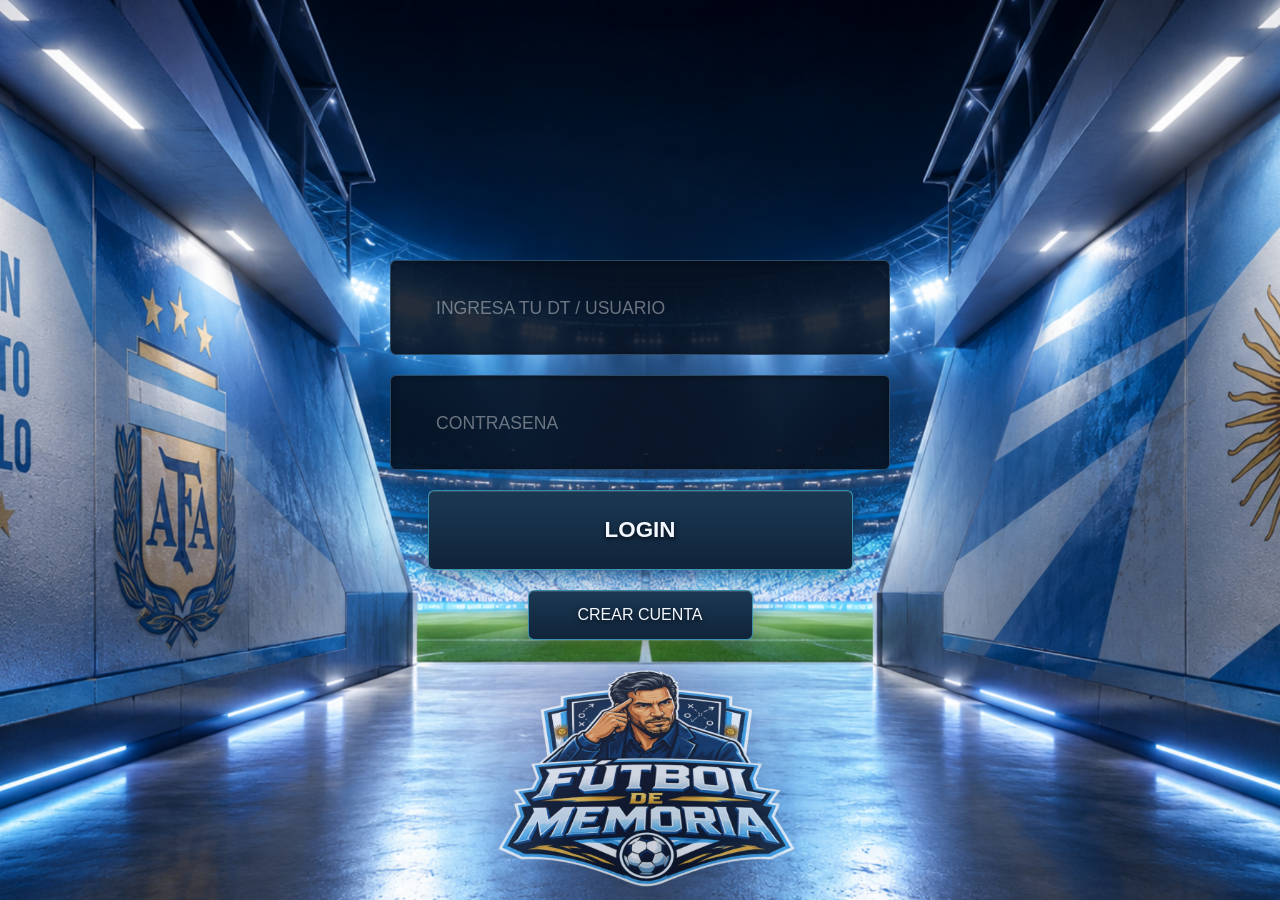
==== commit a306744b: "refactor(frontend): add tokenized stylesheet entry point" ====
--- a/src/main/resources/static/front-end/pantallas/crear-dt.html
+++ b/src/main/resources/static/front-end/pantallas/crear-dt.html
@@ -5,8 +5,7 @@
     <meta charset="UTF-8">
     <meta name="viewport" content="width=device-width, initial-scale=1.0">
     <title>Futbol de Memoria - Crear DT</title>
-    <link rel="stylesheet" href="../style.css">
-    <link rel="stylesheet" href="../ui-system.css">
+    <link rel="stylesheet" href="../styles/main.css">
     <style>
         .panel-formulario .inputs-inner {
             width: 100%;
--- a/src/main/resources/static/front-end/styles/main.css
+++ b/src/main/resources/static/front-end/styles/main.css
@@ -0,0 +1,8 @@
+/* Punto de entrada único. Las hojas actuales se conservan durante la migración. */
+@layer reset, legacy, tokens, base, layout, components, pages, utilities;
+
+@import url("./base/reset.css") layer(reset);
+@import url("../style.css") layer(legacy);
+@import url("../ui-system.css") layer(legacy);
+@import url("./tokens.css") layer(tokens);
+@import url("./base/typography.css") layer(base);
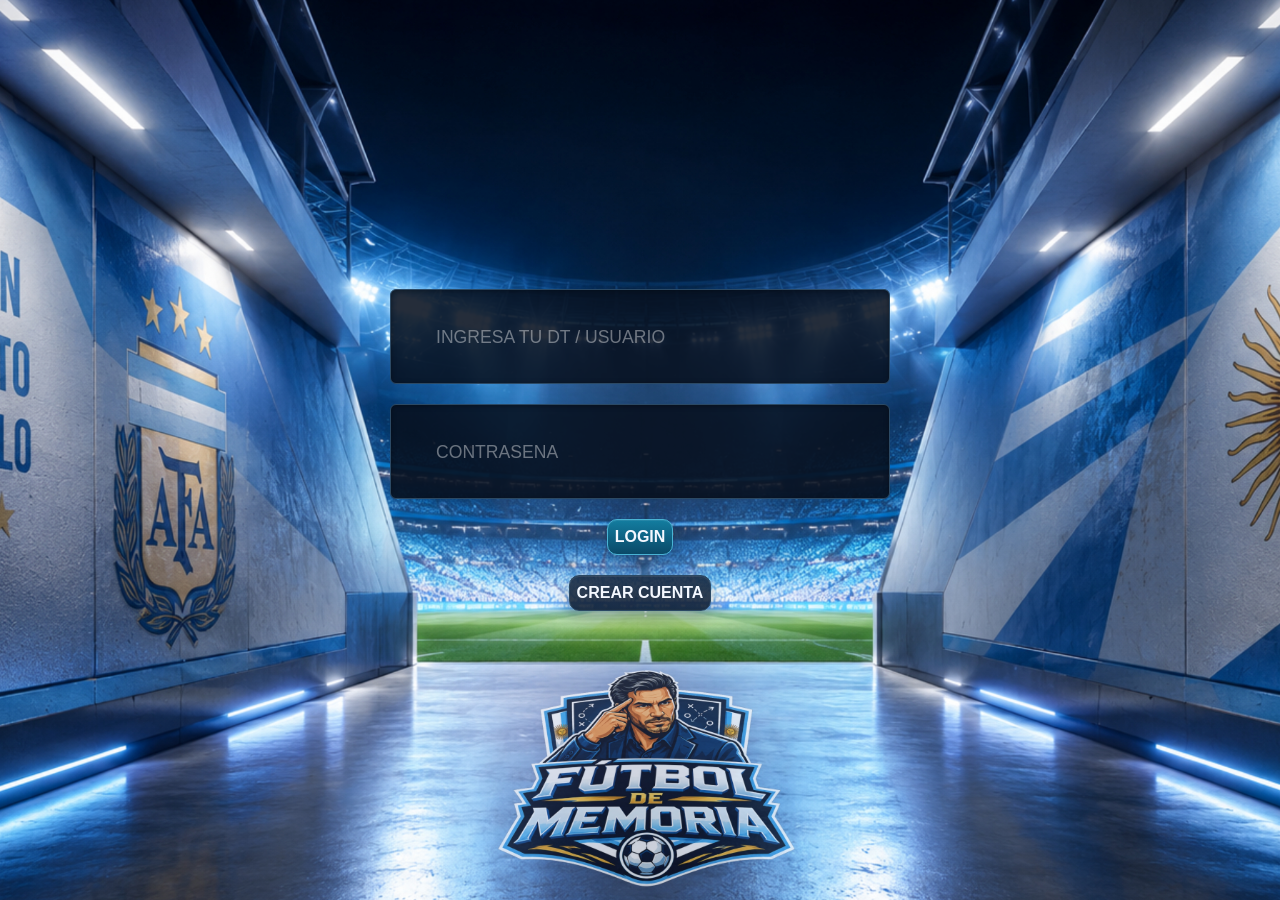
==== commit 38e9fff7: "arreglo de front-end" ====
--- a/src/main/resources/static/front-end/pantallas/crear-dt.html
+++ b/src/main/resources/static/front-end/pantallas/crear-dt.html
@@ -6,25 +6,6 @@
     <meta name="viewport" content="width=device-width, initial-scale=1.0">
     <title>Futbol de Memoria - Crear DT</title>
     <link rel="stylesheet" href="../styles/main.css">
-    <style>
-        .panel-formulario .inputs-inner {
-            width: 100%;
-            max-width: 420px;
-            margin: 0 auto;
-            box-sizing: border-box;
-            display: flex;
-            flex-direction: column;
-            gap: 14px;
-        }
-
-        .panel-formulario .inputs-inner .login-input-field {
-            width: 100%;
-            box-sizing: border-box;
-            display: block;
-            text-align: center;
-            text-align-last: center;
-        }
-    </style>
 </head>
 <body id="crear-dt-body">
     <div class="crear-dt-container">
--- a/src/main/resources/static/front-end/styles/main.css
+++ b/src/main/resources/static/front-end/styles/main.css
@@ -6,3 +6,7 @@
 @import url("../ui-system.css") layer(legacy);
 @import url("./tokens.css") layer(tokens);
 @import url("./base/typography.css") layer(base);
+@import url("./layout/layout.css") layer(layout);
+@import url("./components/components.css") layer(components);
+@import url("./pages/pages.css") layer(pages);
+@import url("./utilities/accessibility.css") layer(utilities);
